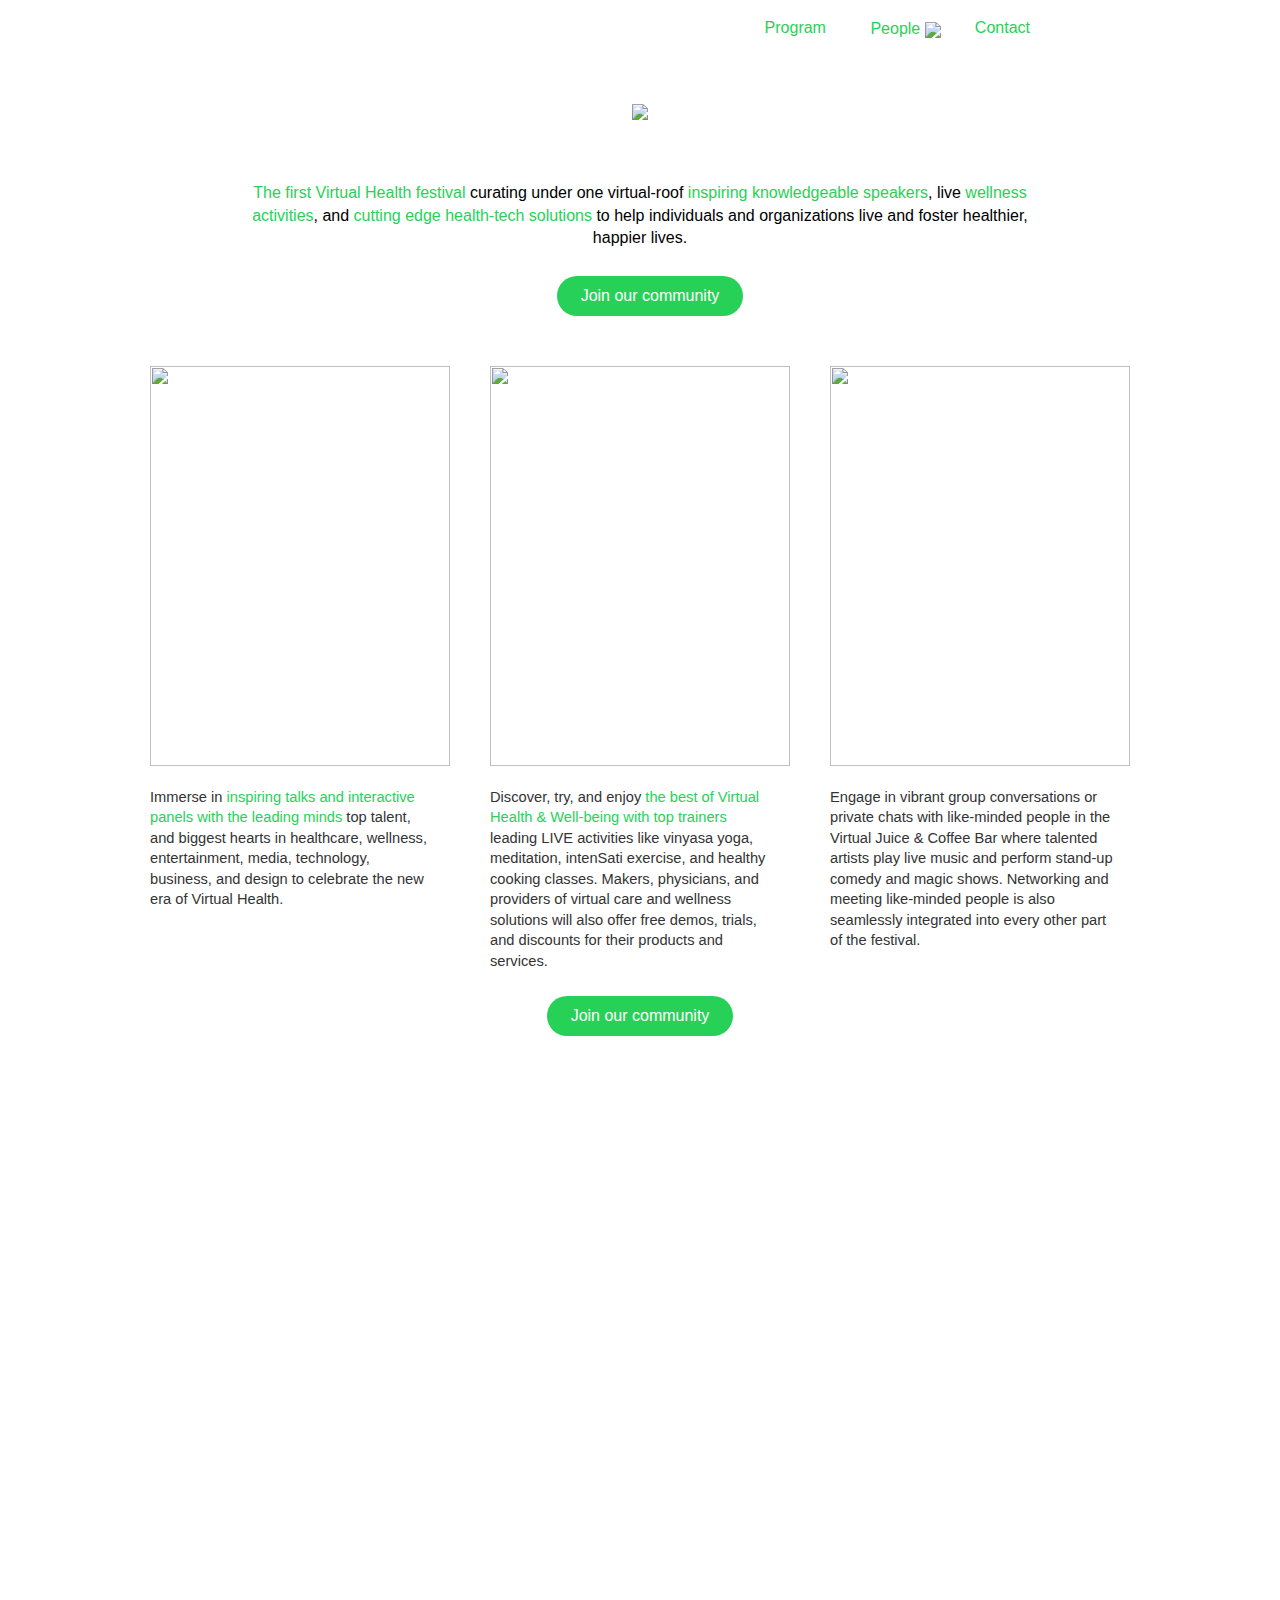
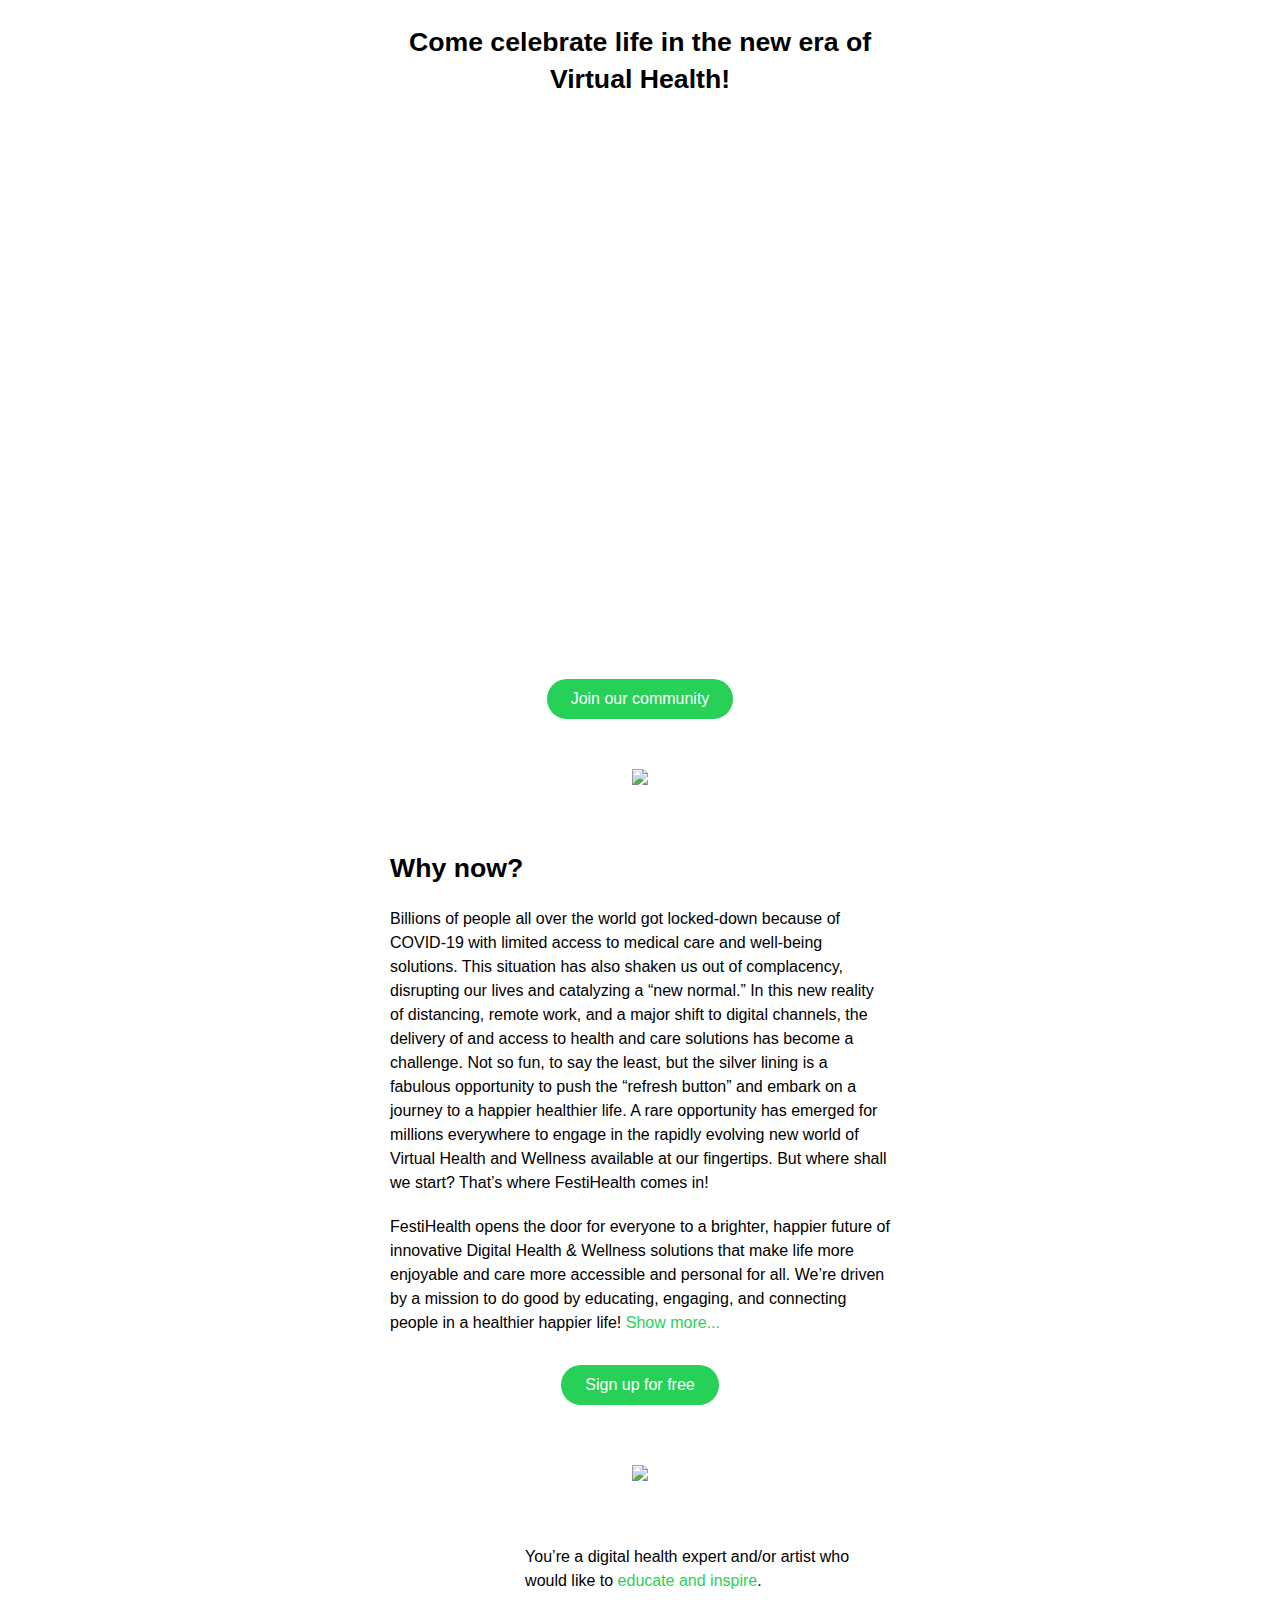
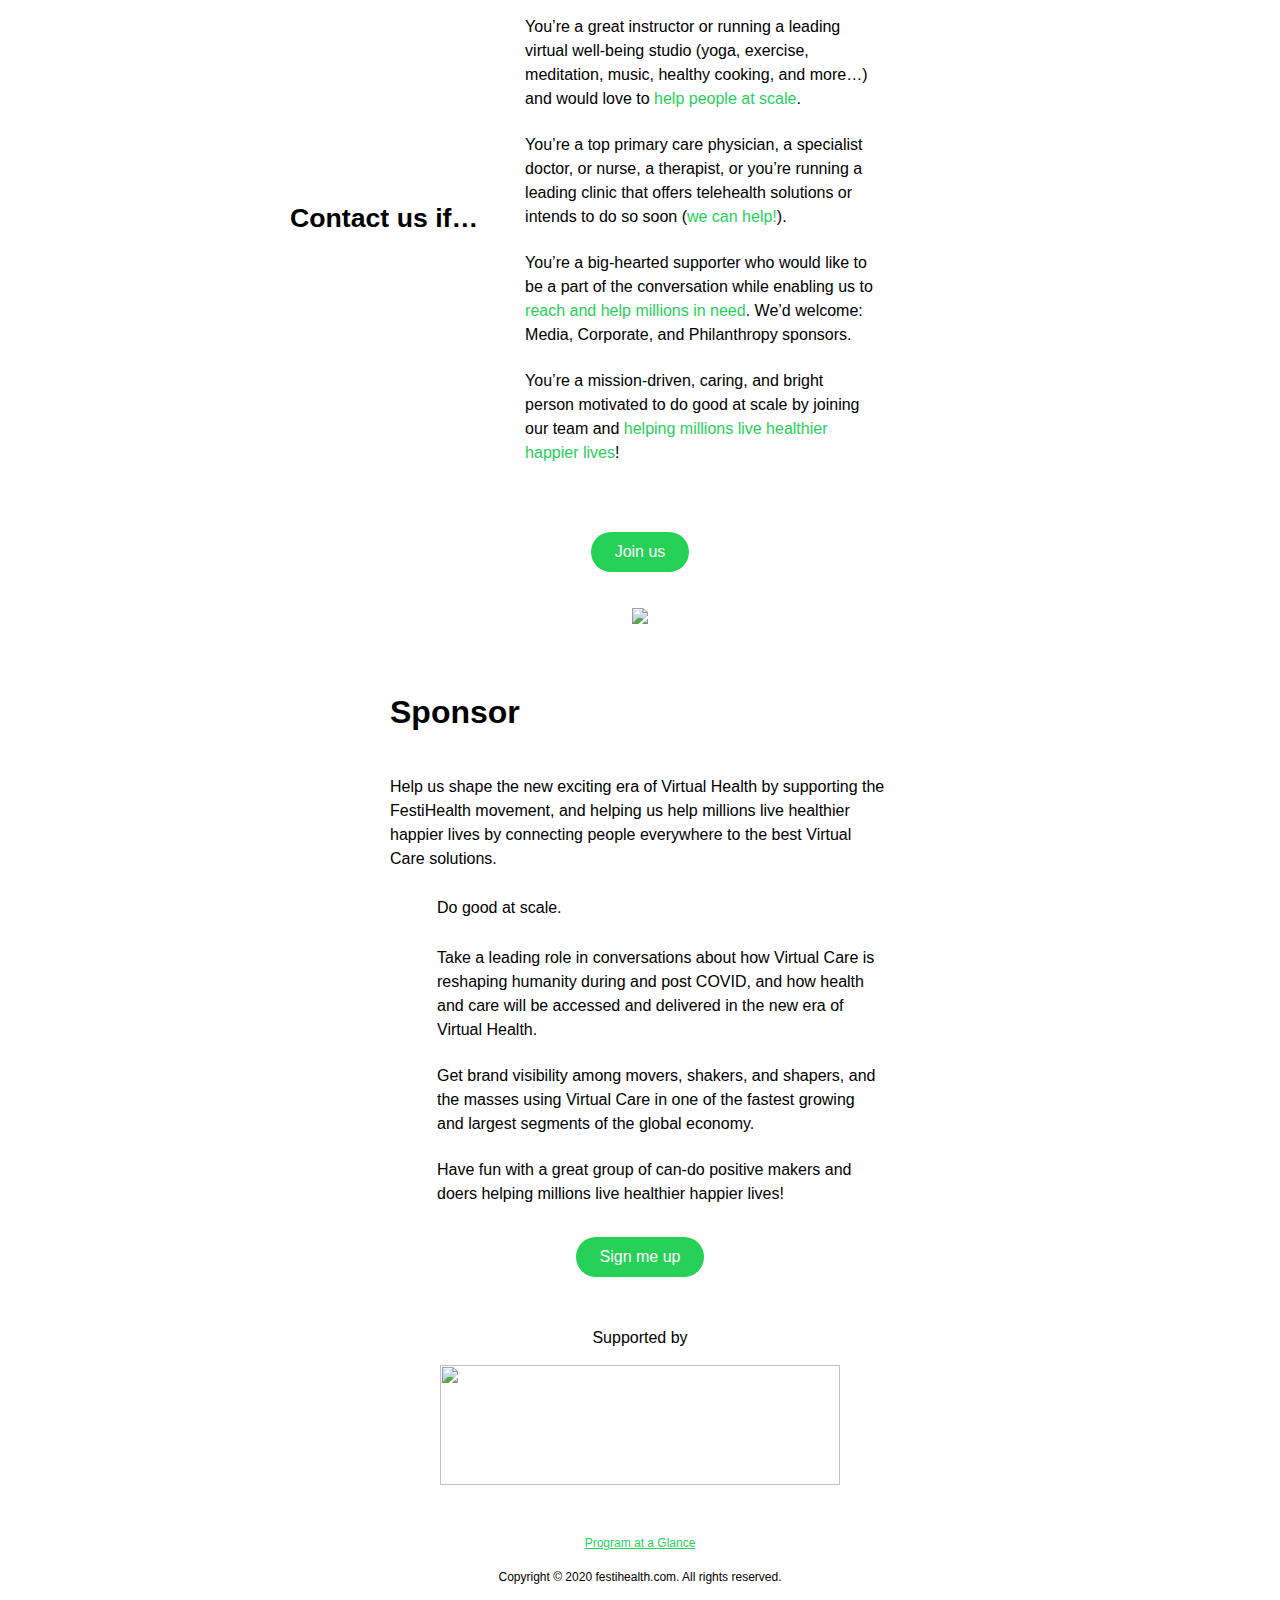
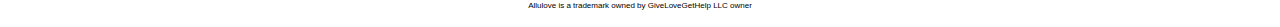
==== index.html @ 38dc9a31 "update ownner" ====
<!DOCTYPE html>
<html lang="en">

<head>
    <meta charset="utf-8">
    <title>Virtual Health Festival | FestiHealth</title>
    <meta name="viewport" content="width=device-width, initial-scale=1.0">
    <link rel="stylesheet" href="./assets/css/main.css">
    <link rel="stylesheet" href="./assets/css/font.css">
    <link rel="icon" type="image/png" href="./assets/images/favicon.png">
    <meta property="og:title" content="Virtual Health Festival | FestiHealth" />
    <meta property="og:description" content="Virtual Health Festival matching the best digital healthcare and wellness solutions to people who need them most for free!" />
    <meta property="og:image" content="https://festihealth.com/assets/images/festihealth.png" />
    <link rel="stylesheet" href="https://cdnjs.cloudflare.com/ajax/libs/font-awesome/4.7.0/css/font-awesome.min.css">
    <!-- Global site tag (gtag.js) - Google Analytics -->
    <script async src="https://www.googletagmanager.com/gtag/js?id=UA-166260385-1"></script>
    <script>
      window.dataLayer = window.dataLayer || [];
      function gtag(){dataLayer.push(arguments);}
      gtag('js', new Date());

      gtag('config', 'UA-166260385-1');
    </script>

    <script>
        function myFunction() {
          var x = document.getElementById("hamburgerMenuId");
          if (x.style.display === "block") {
            x.style.display = "none";
          } else {
            x.style.display = "block";
          }
        }

        function hideMenu() {
          var x = document.getElementById("hamburgerMenuId");
          if (x.style.display === "block") {
            x.style.display = "none";
          }
        }

        function toggleMore(self) {
          var x = document.getElementById("more");
          if (x.style.display === "block") {
            x.style.display = "none";
            document.getElementById("show-more").style.display = "inline"
          } else {
            self.style.display = "none"
            x.style.display = "block";
          }
        }
    </script>
</head>

<body style="text-align: center">
    <div class="homePage">
        <div class="pageLayout">
            <div class="header">
                <div class="headerBar">
                    <div class="container">
                        <div>
                            <div class="logo">
                                <a href="/" role="button" tabindex="0" prefetch="false" rel="nofollow">
                                    <div></div>
                                </a>
                            </div>
                            <div class="links">
                                <nav>
                                    <ul>
                                        <li id="tab_program"><a href="./agenda.html" role="button" tabindex="0" prefetch="false" rel="nofollow">Program</a></li>
                                        <li class="subNav">
                                            <span><a href="javascript:void(0);" role="button" tabindex="0" prefetch="false" rel="noopener noreferrer nofollow">People <img src="./assets/images/down-arrow.svg" style="vertical-align: middle"></a></span>
                                            <ul>
                                                <li>
                                                    <a href="./partners.html#speakers" role="button" tabindex="0" prefetch="false" rel="noopener noreferrer nofollow">
                                                        <span>Speakers</span>
                                                    </a>
                                                </li>
                                                <li>
                                                    <a role="button" tabindex="0" href="./partners.html#supporters">
                                                        <span>Supporters</span>
                                                    </a>
                                                </li>
                                                <li>
                                                    <a role="button" tabindex="0" href="./partners.html#activities">
                                                        <span>Activities</span>
                                                    </a>
                                                </li>
                                                <li>
                                                    <a role="button" tabindex="0" href="./partners.html#coffee-juice-bar">
                                                        <span>Coffee & Juice Bar</span>
                                                    </a>
                                                </li>
                                                <li>
                                                    <a role="button" tabindex="0" href="./partners.html#doctors">
                                                        <span>Doctors</span>
                                                    </a>
                                                </li>
                                                <li>
                                                    <a role="button" tabindex="0" href="./partners.html#partners">
                                                        <span>Presenters</span>
                                                    </a>
                                                </li>
                                            </ul>
                                        </li>
                                        <li><a href="./index.html#contact" role="button" tabindex="0" prefetch="false" rel="nofollow">Contact</a></li>
                                    </ul>
                                </nav>
                            </div>
                            <div class="hamburger"><a id="menuLink" href="javascript:void(0);" onclick="myFunction()"><i class="fa fa-bars"></i><div></div></div>
                        </div>
                    </div>
                </div>
                <div class="hamburgerMenu" id="hamburgerMenuId" style="text-align: center">
                    <ul>
                        <li><a href="./agenda.html" role="button" tabindex="0" prefetch="false" rel="nofollow" onclick="hideMenu()">Program</a></li>
                        <li class="subNavItem"><a href="./partners.html#speakers" role="button" tabindex="0" prefetch="false" rel="nofollow" onclick="hideMenu()">Speakers</a></li>
                        <li class="subNavItem"><a href="./partners.html#supporters" role="button" tabindex="0" prefetch="false" rel="nofollow" onclick="hideMenu()">Supporters</a></li>
                        <li class="subNavItem"><a href="./partners.html#activities" role="button" tabindex="0" prefetch="false" rel="nofollow" onclick="hideMenu()">Activities</a></li>
                        <li class="subNavItem"><a href="./partners.html#coffee-juice-bar" role="button" tabindex="0" prefetch="false" rel="nofollow" onclick="hideMenu()">Coffee & Juice Bar</a></li>
                        <li class="subNavItem"><a href="./partners.html#doctors" role="button" tabindex="0" prefetch="false" rel="nofollow" onclick="hideMenu()">Doctors</a></li>
                        <li class="subNavItem"><a href="./partners.html#parners" role="button" tabindex="0" prefetch="false" rel="nofollow" onclick="hideMenu()">Presenters</a></li>
                        <li><a href="./index.html#contact" role="button" tabindex="0" prefetch="false" rel="nofollow" onclick="hideMenu()">Contact</a></li>
                    </ul>
                </div>
            </div>
            <div id="content">
                <img id="logo" src="./assets/images/logo@svg.svg">
                <div class="heroImage hero1">
                    <div class="overlayContent">
                        <div class="container">
                            <p class="margin-small"><a href="https://medium.com/@rongutman_33441/from-struggling-with-a-virus-to-celebrating-life-at-is-virtual-best-bf9a446ba726?source=friends_link&sk=fc103e7824af436722dc284c2db41da6">The first Virtual Health festival</a> curating under one virtual-roof <a href="./partners.html#speakers">inspiring knowledgeable speakers</a>, live <a href="./partners.html#activities">wellness activities</a>, and <a href="./partners.html#partners">cutting edge health-tech solutions</a> to help individuals and organizations live and foster healthier, happier lives.</p>
                            <!-- <p class="margin-small">Our first <a href="https://medium.com/@rongutman_33441/from-struggling-with-a-virus-to-celebrating-life-at-is-virtual-best-bf9a446ba726?source=friends_link&sk=fc103e7824af436722dc284c2db41da6">FestiHealth on May 27th was a great success</a>, and because of the vast demand we're already working on the next FestiHealth that's coming up this summer!</p> -->
                        </div>
                    </div>
                    <div style="margin: auto; width: max-content; align-items: baseline;">
                        <span style="margin-left: 20px;">
                            <a id="sign-up-for-free" class="btn btnBlue cta" role="button" tabindex="0" href="https://docs.google.com/forms/d/e/1FAIpQLScAIKxaj8QeJ4I9P4JQtum0NKjnvHzXcSsnecOBOVE-RskdNg/viewform?vc=0&c=0&w=1">Join our community</a>
                        </span>
                    </div>
                    <div class="carousel_container_main">

                        <div class="carousel_cell_main">
                            <a href="./partners.html"><img class="carousel_image_main" src="./assets/images/agenda_learn.png"></a>
                            <p class="carousel_text_main">Immerse in <a href="./partners.html#speakers">inspiring talks and interactive panels with the leading minds</a> top talent, and biggest hearts in healthcare, wellness, entertainment, media, technology, business, and design to celebrate the new era of Virtual Health.</p>
                        </div>
                        <div class="carousel_cell_main">
                            <a href="./partners.html#activities"><img class="carousel_image_main" src="./assets/images/agenda_experience.png"></a>
                            <p class="carousel_text_main">Discover, try, and enjoy <a href="./partners.html#activities">the best of Virtual Health & Well-being with top trainers</a> leading LIVE activities like vinyasa yoga, meditation, intenSati exercise, and healthy cooking classes. Makers, physicians, and providers of virtual care and wellness solutions will also offer free demos, trials, and discounts for their products and services.</p>
                        </div>
                        <div class="carousel_cell_main">
                            <a href="./partners.html"><img class="carousel_image_main" src="./assets/images/agenda_connect.png"></a>
                            <p class="carousel_text_main">Engage in vibrant group conversations or private chats with like-minded people in the Virtual Juice & Coffee Bar where talented artists play live music and perform stand-up comedy and magic shows. Networking and meeting like-minded people is also seamlessly integrated into every other part of the festival.</p>
                        </div>
                    </div>
                    <div class="cta">
                        <span>
                            <a class="btn btnBlue" role="button" tabindex="0" href="https://docs.google.com/forms/d/e/1FAIpQLScAIKxaj8QeJ4I9P4JQtum0NKjnvHzXcSsnecOBOVE-RskdNg/viewform?vc=0&c=0&w=1">Join our community</a>
                        </span>
                    </div>
                    <div class="heroBg mac"></div>
                </div>
                <div class="celebrate" id="activities">
                    <h1 class="subtitle">Come celebrate life in the new era of Virtual Health!</h1>
                </div>
                <div class="heroImage townhall">
                    <div class="heroBg2"></div>
                </div>
                <div class="cta">
                    <span >
                        <a class="btn btnBlue" role="button" tabindex="0" href="https://docs.google.com/forms/d/e/1FAIpQLScAIKxaj8QeJ4I9P4JQtum0NKjnvHzXcSsnecOBOVE-RskdNg/viewform?vc=0&c=0&w=1">Join our community</a>
                    </span>
                </div>
                <div class="heroImage discussion">
                    <img class="heroBg3" src="./assets/images/Image-Friends.png">
                </div>
                <div class="why-now anchor" id="about">
                    <h1>Why now?</h1>
                    <p>
                        Billions of people all over the world got locked-down because of COVID-19 with limited access to medical care and well-being solutions. This situation has also shaken us out of complacency, disrupting our lives and catalyzing a “new normal.” In this new reality of distancing, remote work, and a major shift to digital channels, the delivery of and access to health and care solutions has become a challenge. Not so fun, to say the least, but the silver lining is a fabulous opportunity to push the “refresh button” and embark on a journey to a happier healthier life. A rare opportunity has emerged for millions everywhere to engage in the rapidly evolving new world of Virtual Health and Wellness available at our fingertips. But where shall we start? That’s where FestiHealth comes in!
                    </p>
                    <p>
                        FestiHealth opens the door for everyone to a brighter, happier future of innovative Digital Health & Wellness solutions that make life more enjoyable and care more accessible and personal for all. We’re driven by a mission to do good by educating, engaging, and connecting people in a healthier happier life! <a href="javascript:void(0);" id="show-more" role="button" onclick="toggleMore(this)" class="show-more">Show more...</a>
                    </p>
                    <div id="more">
                     <h1>What</h1>
                      <p>
                          FestiHealth is curating under one virtual-roof inspiring and knowledgeable speakers, energizing instructors, and cutting edge health-tech solutions to help individuals and organizations live and foster healthier, happier lives. <a class="link_cta" href="https://docs.google.com/forms/d/e/1FAIpQLScAIKxaj8QeJ4I9P4JQtum0NKjnvHzXcSsnecOBOVE-RskdNg/viewform?vc=0&c=0&w=1">Get your free ticket today!</a>
                      </p>
                      <h1>How</h1>
                      <p>
                          In an interactive engaging environment, FestiHealth brings together the leading minds, top talent, and biggest hearts in health, wellness, arts, culture, media, business, and technology to educate, inspire, and celebrate the new era of Virtual Health. <a class="link_cta" href="https://docs.google.com/forms/d/e/1FAIpQLScAIKxaj8QeJ4I9P4JQtum0NKjnvHzXcSsnecOBOVE-RskdNg/viewform?vc=0&c=0&w=1">Join us</a> next Wednesday (5/27) to <b>Learn, Connect, and Experience</b> the new and exciting world of Virtual Health. And it’s free!
                      </p>
                      <h1>Who</h1>
                      <p >
                          Whether you’re an bright innovator, a loving mother, a leading expert, a wise doctor, a talented artist, a caring healthcare provider, a savvy investor, a compassionate caregiver, a big company professional, a patient, a nimble entrepreneur, a diligent student, a trusted policymaker, a hipster (yes you too!), a sharp academic, a big heated philanthropist, an energetic athlete; a smart scientist, a fearless leader, a brilliant engineer, a trendy designer, a true poet or any mix thereof, FestiHealth is for you! We’re here to bring everyone together to Learn, Connect, and Experience the New Era of Virtual Health. <a href="javascript:void(0);" id="show-less" role="button" onclick="toggleMore(this)" class="show-more">Show less...</a>
                      </p>
                    </div>
                </div>
                <div class="cta">
                    <span>
                        <a id="join-us" class="btn btnBlue cta" role="button" tabindex="0" href="https://docs.google.com/forms/d/e/1FAIpQLScAIKxaj8QeJ4I9P4JQtum0NKjnvHzXcSsnecOBOVE-RskdNg/viewform?vc=0&c=0&w=1">Sign up for free</a>
                    </span>
                </div>

                <div class="heroImage">
                    <img class="heroBg6" src="./assets/images/heroImage6.png">
                </div>
                <div class="join-us" id="contact">
                    <div class="left anchor" id="leftContainer">
                        <h1>Contact us if…</h1>
                    </div>
                    <div class="right">
                        <table class="listContainer" id="contact-us-table">
                            <tbody>
                                <tr class="checklist">
                                    <td class="checkmark"></td>
                                    <td class="checktext">You’re a digital health expert and/or artist who would like to <a class="link_cta" href="https://docs.google.com/forms/d/e/1FAIpQLScAIKxaj8QeJ4I9P4JQtum0NKjnvHzXcSsnecOBOVE-RskdNg/viewform?vc=0&c=0&w=1">educate and inspire</a>.</td>
                                </tr>
                                <tr class="checklist">
                                    <td class="checkmark"></td>
                                    <td class="checktext">You’re a great instructor or running a leading virtual well-being studio (yoga, exercise, meditation, music, healthy cooking, and more…) and would love to <a  class="link_cta" href="https://docs.google.com/forms/d/e/1FAIpQLScAIKxaj8QeJ4I9P4JQtum0NKjnvHzXcSsnecOBOVE-RskdNg/viewform?vc=0&c=0&w=1">help people at scale</a>.</td>
                                </tr>
                                <tr class="checklist">
                                    <td class="checkmark"></td>
                                    <td class="checktext">You’re a top primary care physician, a specialist doctor, or nurse, a therapist, or you’re running a leading clinic that offers telehealth solutions or intends to do so soon (<a  class="link_cta" href="https://docs.google.com/forms/d/e/1FAIpQLScAIKxaj8QeJ4I9P4JQtum0NKjnvHzXcSsnecOBOVE-RskdNg/viewform?vc=0&c=0&w=1">we can help!</a>).</td>
                                </tr>
                                <tr class="checklist">
                                    <td class="checkmark"></td>
                                    <td class="checktext">You’re a big-hearted supporter who would like to be a part of the conversation while enabling us to <a  class="link_cta" href="https://docs.google.com/forms/d/e/1FAIpQLScAIKxaj8QeJ4I9P4JQtum0NKjnvHzXcSsnecOBOVE-RskdNg/viewform?vc=0&c=0&w=1">reach and help millions in need</a>. We’d welcome: Media, Corporate, and Philanthropy sponsors.</td>
                                </tr>
                                <tr class="checklist">
                                    <td class="checkmark"></td>
                                    <td class="checktext">You’re a mission-driven, caring, and bright person motivated to do good at scale by joining our team and <a  class="link_cta" href="https://docs.google.com/forms/d/e/1FAIpQLScAIKxaj8QeJ4I9P4JQtum0NKjnvHzXcSsnecOBOVE-RskdNg/viewform?vc=0&c=0&w=1">helping millions live healthier happier lives</a>!</td>
                                </tr>
                            </tbody>
                        </table>
                    </div>
                </div>
                <div>
                    <span>
                        <a class="btn btnBlue cta" role="button" tabindex="0" href="https://docs.google.com/forms/d/e/1FAIpQLScAIKxaj8QeJ4I9P4JQtum0NKjnvHzXcSsnecOBOVE-RskdNg/viewform?vc=0&c=0&w=1">Join us</a>
                    </span>
                </div>
                <div class="heroImage doggie">
                    <img class="heroBg4" src="./assets/images/heroImage4.png">
                </div>
                <div class="signmeup anchor cta" id="sponsors">
                    <div>
                        <h1>Sponsor</h1>
                    </div>
                    <div><p class="mainBody">Help us shape the new exciting era of Virtual Health by supporting the FestiHealth movement, and helping us help millions live healthier happier lives by connecting people everywhere to the best Virtual Care solutions.</p4></div>
                    <table class="listContainer">
                        <tbody>
                            <tr class="checklist">
                                <td class="checkmark"></td>
                                <td class="checktext">Do good at scale.</td>
                            </tr>
                            <tr class="checklist">
                                <td class="checkmark"></td>
                                <td class="checktext">Take a leading role in conversations about how Virtual Care is reshaping humanity during and post COVID, and how health and care will be accessed and delivered in the new era of Virtual Health.</td>
                            </tr>
                            <tr class="checklist">
                                <td class="checkmark"></td>
                                <td class="checktext">Get brand visibility among movers, shakers, and shapers, and the masses using Virtual Care in one of the fastest growing and largest segments of the global economy.</td>
                            </tr>
                            <tr class="checklist">
                                <td class="checkmark"></td>
                                <td class="checktext">Have fun with a great group of can-do positive makers and doers helping millions live healthier happier lives!</td>
                            </tr>
                        </tbody>
                    </table>
                    <div>
                        <span>
                            <a class="btn btnBlue cta" role="button" tabindex="0" href="https://docs.google.com/forms/d/e/1FAIpQLScAIKxaj8QeJ4I9P4JQtum0NKjnvHzXcSsnecOBOVE-RskdNg/viewform?vc=0&c=0&w=1">Sign me up</a>
                        </span>
                    </div>
                </div>

                <div style="margin-top: 40px;">
                    <p>Supported by</p>
                    <img class="supporter_image" src="./assets/images/vendors/Stanford Flourishing.jpg">
                </div>
            </div>
            <div class="content-footer"></div>
        </div>
        <a class="programs" href="./agenda.html" role="button" tabindex="0" prefetch="false" rel="nofollow">Program at a Glance</a>
        <div class="footer">Copyright © 2020 festihealth.com. All rights reserved.</div>
        <div class="small-footer">Allulove is a trademark owned by GiveLoveGetHelp LLC owner</div>
    </div>
</body>

</html>
---- assets/css/main.css ----
.banner {
    display: none;
}

.red_dot {
  height: 25px;
  width: 25px;
  background-color: #e11;
  border-radius: 50%;
  display: inline-block;
}

@keyframes blink {
  50% {
    opacity: 0.0;
  }
}
@-webkit-keyframes blink {
  50% {
    opacity: 0.0;
  }
}
.blink {
  animation: blink 1s step-start 0s infinite;
  -webkit-animation: blink 1s step-start 0s infinite;
}


ol, ul {
    list-style: none;
}

#tab_program {
    margin-right: 20px;
}

.header .headerBar .logo a {
    display: block;
    padding: 8px 0;
    width: 152px;
}

.header .headerBar {
    background: #fff;
    height: 64px;
    left: 0;
    position: fixed;
    top: 0;
    width: 100%;
    z-index: 2;
}

#logo {
    margin: 40px auto
}

.hero1 {
    background-image: url('../images/hero-background@svg.svg');
    background-size: contain;
    background-position-x: 40px;
    background-repeat: no-repeat;
}

.container {
    margin: 0 auto;
    max-width: 800px;
    padding: 0 50px;
}

.programs {
  color: #27D158;
  padding-bottom: 10pt;
  font-size: 12px;
  text-decoration: underline;
}


.celebrate {
    max-width: 500px;
    margin: 0 auto;
    padding: 0 20px;
}

#about {
    background-image: url('../images/Why\ now-bg@svg.svg');
    background-size: 130%;
    background-position-x: -200px;
    background-position-y: -100px;
    background-repeat: no-repeat;
    max-width: none;
}

.why-now {
    text-align: left;
}

.why-now h1 {
    margin: 0 auto;
    max-width: 500px;
    font-size: 20pt;
}

.why-now h4 {
    margin: 0 auto;
    max-width: 500px;
    font-size: 15pt;
}


.why-now p {
    margin: 20px auto;
    max-width: 500px;
    line-height: 1.5;
    font-size: 12pt;
}

.content-footer {
    height: 40px;
}

.headline {
    font-size: 1.6666666269302368rem;
    font-family: Zapfino;
    font-weight: 700;
    font-variant-ligatures: normal;
    font-variant-east-asian: normal;
    vertical-align: baseline;
    white-space: pre-wrap;
}

.why-now.h1 {
    text-align: left;
}

.anchor {
    padding-top: 64px;
}

.signmeup .anchor {
    font-size: 30px;
    font-weight: 500;
    margin-top: 0px;
    padding-top: 40px;
}

.join-us {
    display: flex;
    width: 90%;
    max-width: 700px;
    margin: 0 auto;
    overflow: hidden;
}

.join-us .left {
    max-width: 400px;
    height: 340px;
    display: block;
    float: left;
    margin-top: 230px;
}

.right {
    float: right;
    display: flex;
}
.join-us .listContainer {
    height: auto;
    max-width: 400px;
    float: right;
}

.checklist {
    padding: 14px 0px;
}

.listContainer {
    max-width: 500px;
    margin: auto;
    text-align: left;
    border-spacing: 4px 20px
}

#hamburgerMenuId.hamburgerMenu {
    text-align: center;
}

.listContainer .checklist .checkmark {
    background: url(../images/checkmark.png);
    background-repeat: no-repeat;
    background-size: contain;
    display: inline-block;
    height: 32px;
    width: 32px;
    vertical-align: middle;
    margin-right: 4px;
}

.listContainer .checklist .checktext {
    font-size: 12pt;
    margin-left: 4px;
    vertical-align: middle;
    line-height: 1.5;
}

.join-us .left h1 {
    font-size: 20pt;
}

.header .headerBar .container>div {
    position: relative;
}


.homePage .heroImage .heroBg {
    height: 550px;
    width: 80%;
    margin: 20px auto 0px auto;
}
.heroImage .heroBg {
    background-size: cover;
    background-position: 50%;
}

.homePage .heroImage .heroBg:before {
    background: url(../images/Hero-Image@2x.png) 100% bottom no-repeat;
    background-size: contain;
    background-position: center;
    content: "";
    display: block;
    height: 500px;
}

.homePage .heroImage .heroBg2 {
    height: 500px;
    margin: 40px 10px;
}

.homePage .heroImage .heroBg2:before {
    background: url(../images/map.png) no-repeat;
    background-size: contain;
    background-position: center;
    content: "";
    display: block;
    height: 500px;
    width: 100%;
}

.heroImage.discussion {
    margin: auto auto -5px auto;
}

.heroImage.doggie {
    margin: auto auto -5px auto;
}


.homePage .heroImage .heroBg3 {
    height: auto;
    width: 100%;
    margin: 40px auto 0px auto;
}

.homePage .heroImage .heroBg4 {
    height: auto;
    width: 100%;
    margin: 20pt auto 0 auto;
}

.homePage .signmeup h1 {
    max-width: 500px;
    text-align: left;
    margin: auto
}

.homePage .signmeup p {
    max-width: 500px;
    margin: 40px auto auto auto;
    text-align: left;
    line-height: 1.5;
}

.homePage .signmeup {
    margin: 0 auto;
    background: url(../images/sponsors-graphic@svg.svg);
    background-size: 140%;
    background-position-x: -120px;
    background-position-y: -120px;
    background-repeat: no-repeat;
    display: block;
}

.homePage .heroImage .heroBg6 {
    height: auto;
    width: 100%;
    margin: 40px auto 0px auto;
}

.heroImag.townhall {
    height: 500px;
}

.heroImage {
    position: relative;
    margin: auto;
}

.pageLayout #content {
    padding-top: 64px;
    min-height: calc(100vh - 421px);
}

.cta {
  margin: 10px auto;
}

.carousel_container_main {
    width: max-content;
    margin: 40px auto 0px auto;
    display: flex;
    flex-wrap: wrap;
}

.carousel_cell_main {
    float: left;
    width: 300px;
    height: auto;
    text-align: left;
    margin: 0 20px;
}

.carousel_image_main {
    width: 300px;
    height: 400px;
}

.carousel_text_main {
    max-width: 95%;
    font-size: 11pt;
    color: #333;
    display: block;
}

a {
    color: #27D158;
}

.supporter_image {
    width: 400px;
    height: 120px;
    object-fit: contain;
}

@media not all, not all, only screen and (-webkit-min-device-pixel-ratio: 1.5), not all
.homePage .valueProps .peaceOfMind .image {
    background-image: url(../images/festihealth.png);
    background-size: contain;
}

.image {
    background-image: url(../images/festihealth.png);
    background-size: contain;
    background-repeat: no-repeat;
    background-position: center;
    /*background-size: cover;*/
}

.container > .image {
    /*background: transparent 0 0 no-repeat;*/
    height: 140px;
    width: 400px;
    display: inline-block;
}

.btn.btnWhite {
    background: #fff;
    color: #000;
    color: black;
}

.blackTitle {
    color: black;
    font-weight: 550;
}

.link_cta {
  color: #27D158;
}

.btn {
    border-radius: 22px;
    color: #fff;
    cursor: pointer;
    display: inline-block;
    font-family: gilroy,noto,sans-serif;
    font-size: 12pt;
    font-weight: 400;
    height: 40px;
    line-height: 40px;
    padding: 0 24px;
    text-align: center;
    vertical-align: top;
}

.btn.btnBlue {
    background: #27D158;
    color: #fff;
}

a {
    cursor: pointer;
    text-decoration: none;
    -webkit-text-decoration-skip: objects;
}

.header .headerBar .links {
    position: absolute;
    right: 0;
    text-align: left;
    top: 0;
}

.header .headerBar .logo a div {
    background: url(../images/logo.png) 0 0 no-repeat;
    background-size: 70%;
    background-position: center;
    height: 48px;
    width: 152px;
}

.header .headerBar .links nav>ul>li {
    display: inline-block;
    padding: 0 10px;
    vertical-align: middle;
}


.header .headerBar .links nav>ul>li>ul {
    display: none;
}

.header .headerBar .links nav>ul>li:hover>ul {
    display: block;
}

.header .headerBar .links nav>ul>li.subNav>ul>li>a {
    color: #27D158;
    text-align: left;
}

.header .headerBar .links nav>ul>li.subNav>span>a {
    color: #27D158;
}

.header .headerBar .links nav>ul>li.subNav>span>a {
    color: #27D158;
}

.header .headerBar .links nav>ul>li.subNav>ul>li {
    padding: 4px;
}

.header .headerBar .links nav>ul>li.subNav>ul {
    border: solid #d2cfcf 1px;
    border-radius: 10px;
    width: 150px;
    padding: 10px 20px;
    background-color: white;
}

.header .headerBar .links nav>ul>li.subNav {
    height: 20px;
    width: 80px;
}

.header .headerBar .links nav>ul>li>span {
    color: #27D158;
}

.greenDot {
    color: #27D158;
}
.subtitle {
    font-size: 20pt;
    padding: 0 0px;
}

.header .headerBar .links nav>ul>li>a {
    color: #27D158;
    display: block;
    font-weight: 350;
}

/*.header a {
    color: #000;
}*/

body {
    font-family: noto, sans-serif;
    font-size: 12pt;
    margin: 0px;
    line-height: 1.4;
}

h1 {
    font-weight: 600;
}

.header .headerBar .hamburger {
    cursor: pointer;
    display: none;
    position: absolute;
    top: 14px;
    right: 0;
    color: #27D158;
}

.show-more {
  color: #27D158;
}

#more {
  display: none;
}

.header .headerBar .hamburger div {
    /*background: url(../images/checkmark.png) 0 0 no-repeat;*/
    height: 36px;
    width: 36px;
}

#menuLink {
  color: #27D158;
}

.header .hamburgerMenu {
  display: none;
}

.footer {
  margin: 15px auto;
  font-size: 12px;
}

.small-footer {
  margin: 15px auto;
  font-size: 8px;
}

@media only screen and (max-width : 500px) {
 .join-us#contact {
    display: block;
    /*padding-top: 40px;*/
  }

  .join-us .left#leftContainer {
    max-width: 100%;
    height: 100%;
    float: inherit;
    line-height: inherit;
    margin-top: 0px;
  }

  .anchor>.listContainer {
    max-width: inherit;
  }

  .signmeup#sponsors {
    padding-left: 5%;
    padding-right: 5%;
  }

  .why-now#about {
    margin: 0 auto;
    padding-left: 5%;
    padding-right: 5%;
  }

  .homePage .signmeup p {
    max-width: inherit;
  }

  #content .join-us#contact {
    width: 100%;
  }

  .why-now p {
    font-size: 12pt;
    width: 100%;
    max-width: inherit;
  }

  .join-us#contact {
    max-width: inherit;
    margin: inherit;
  }

  .celebrate {
    max-width: 290px;
    margin: 0 auto;
    padding: 0 20px;
  }

.header .hamburgerMenu {
    background: #fff;
    display: none;
    left: 0;
    overflow: auto;
    position: fixed;
    top: 64px;
    width: 100%;
    z-index: 2;
}


.header .hamburgerMenu.open, .header .headerBar .hamburger {
    display: block;
    font-size: 23pt;
}

.header .hamburgerMenu ul>li>a {
  color: #27D158;
  font-size: 15pt;
}

.header .hamburgerMenu ul>li {
  margin: 15px auto;
}

.header .hamburgerMenu ul {
  padding: 0;
}

.header .headerBar .links {
    display: none;
}
  #about {
    background-image: url('../images/Why\ now-bg@svg.svg');
    background-size: 120%;
    background-position-x: -50px;
    background-position-y: -20px;
    background-repeat: no-repeat;
    max-width: none;
  }

  .join-us .right .listContainer#contact-us-table {
    max-width: 90%;
    margin: 10px auto;
  }

  #content table tbody tr.checklist td.checktext {
    font-size: 12pt;
  }

  .mainBody {
    font-size: 13pt;
  }

  .homePage .signmeup h1 {
    margin-left: 0px;
  }

  .why-now h1 {
    margin-left: 0px;
  }

  .homePage .heroImage .heroBg2 {
    height: 300px;
    margin: 10px 10px;
  }

  .homePage .heroImage .heroBg2:before {
    height: 300px;
  }

  .homePage .heroImage .heroBg {
    width: 100%;
    height: 300px;
  }

  /*.celebrate.anchor#activities {
    padding-top: 10px;
  }*/

  .header .headerBar .logo a div {
    height: 30px;
  }

  .container {
    padding: 10px;
  }

  .homePage .heroImage .heroBg:before {
    background: url(../images/Hero-Image.png) contain center bottom no-repeat;
    height: 280px;
  }

  .mobile-line-break {
    line-height: 22pt;
  }

  .margin-small {
    margin: 5px auto;
  }

  .homePage .signmeup {
    margin: 0 auto;
    background: url(../images/sponsors-graphic@svg.svg);
    background-size: 135%;
    background-position-x: -40px;
    background-position-y: -40px;
    background-repeat: no-repeat;
    display: block;
  }
    .carousel_container_main {
        width: 95%;
    }
    .carousel_cell_main {
        width: 95%;
        float: inherit;
        margin: auto;
      }

      .carousel_image_main {
        width: 95%;
        height: auto;
      }

      .supporter_image {
        width: 300px;
        height: 80px;
        object-fit: contain;
    }
}
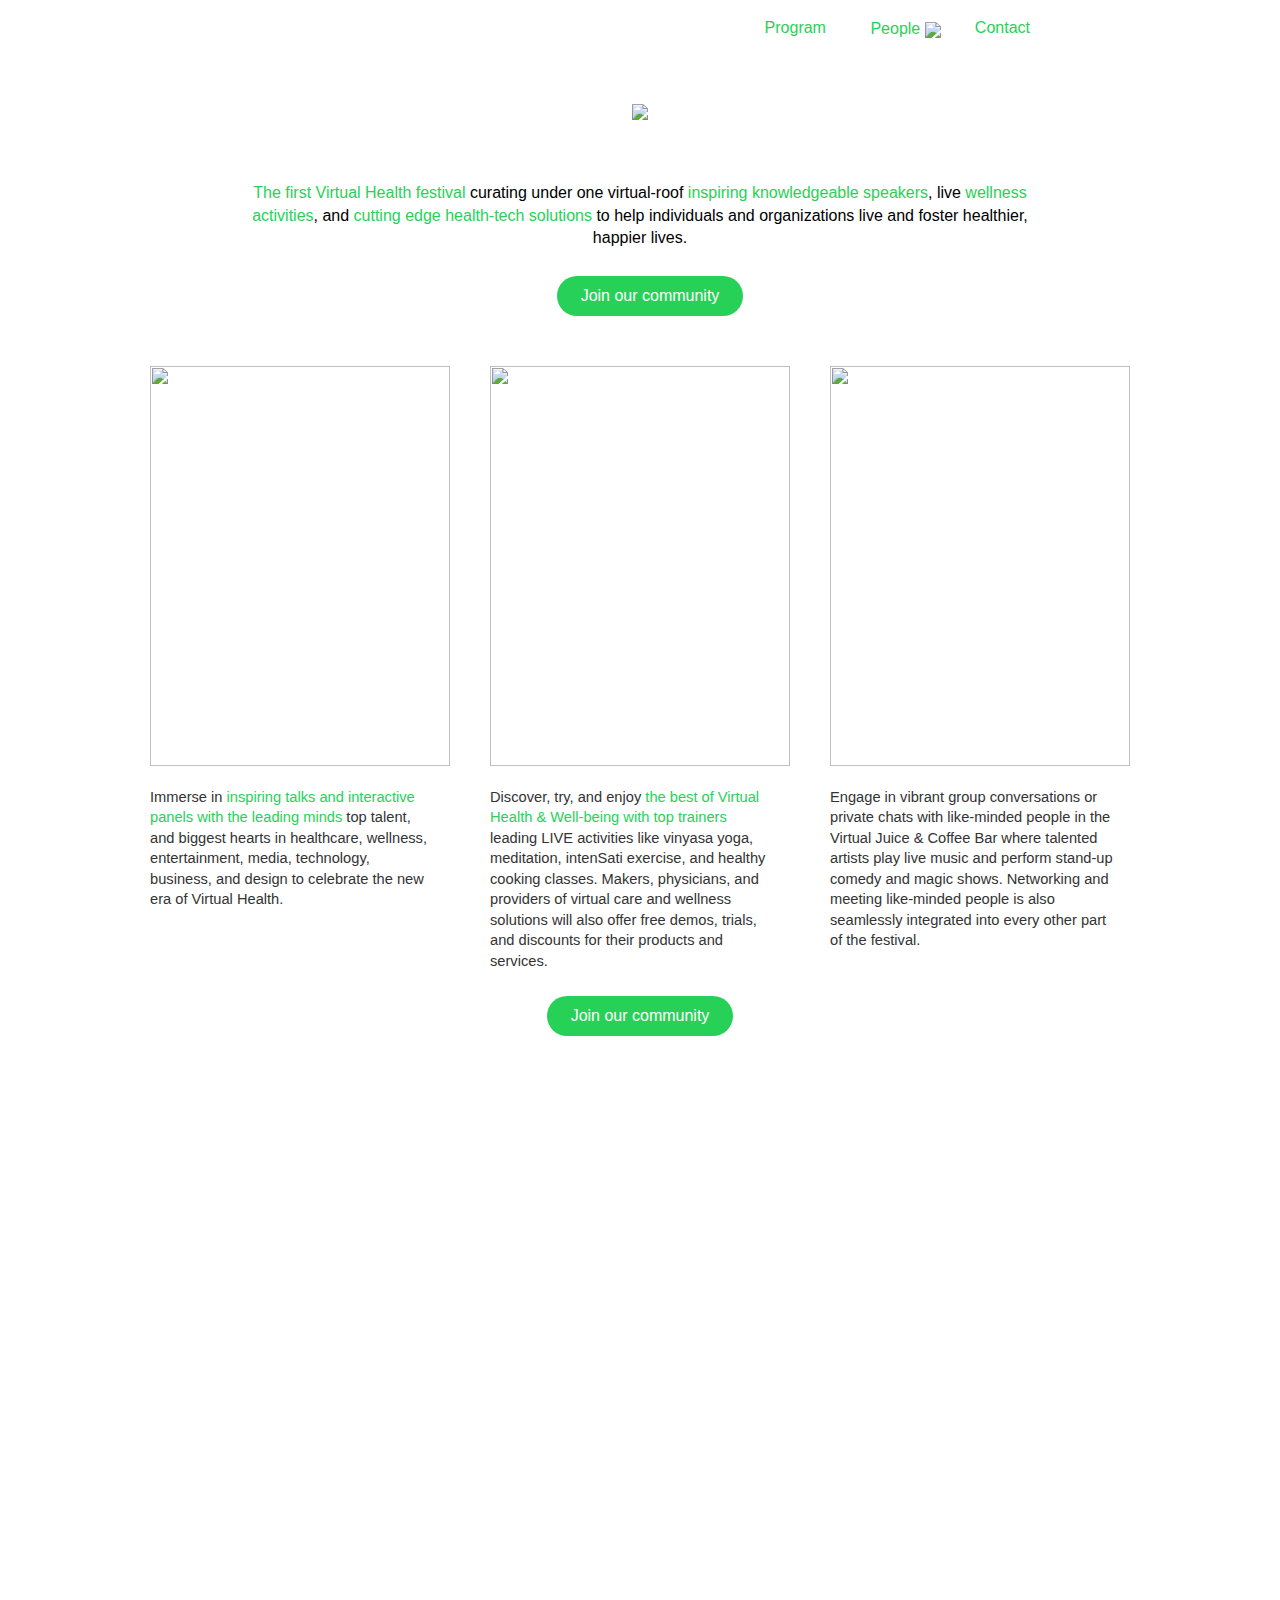
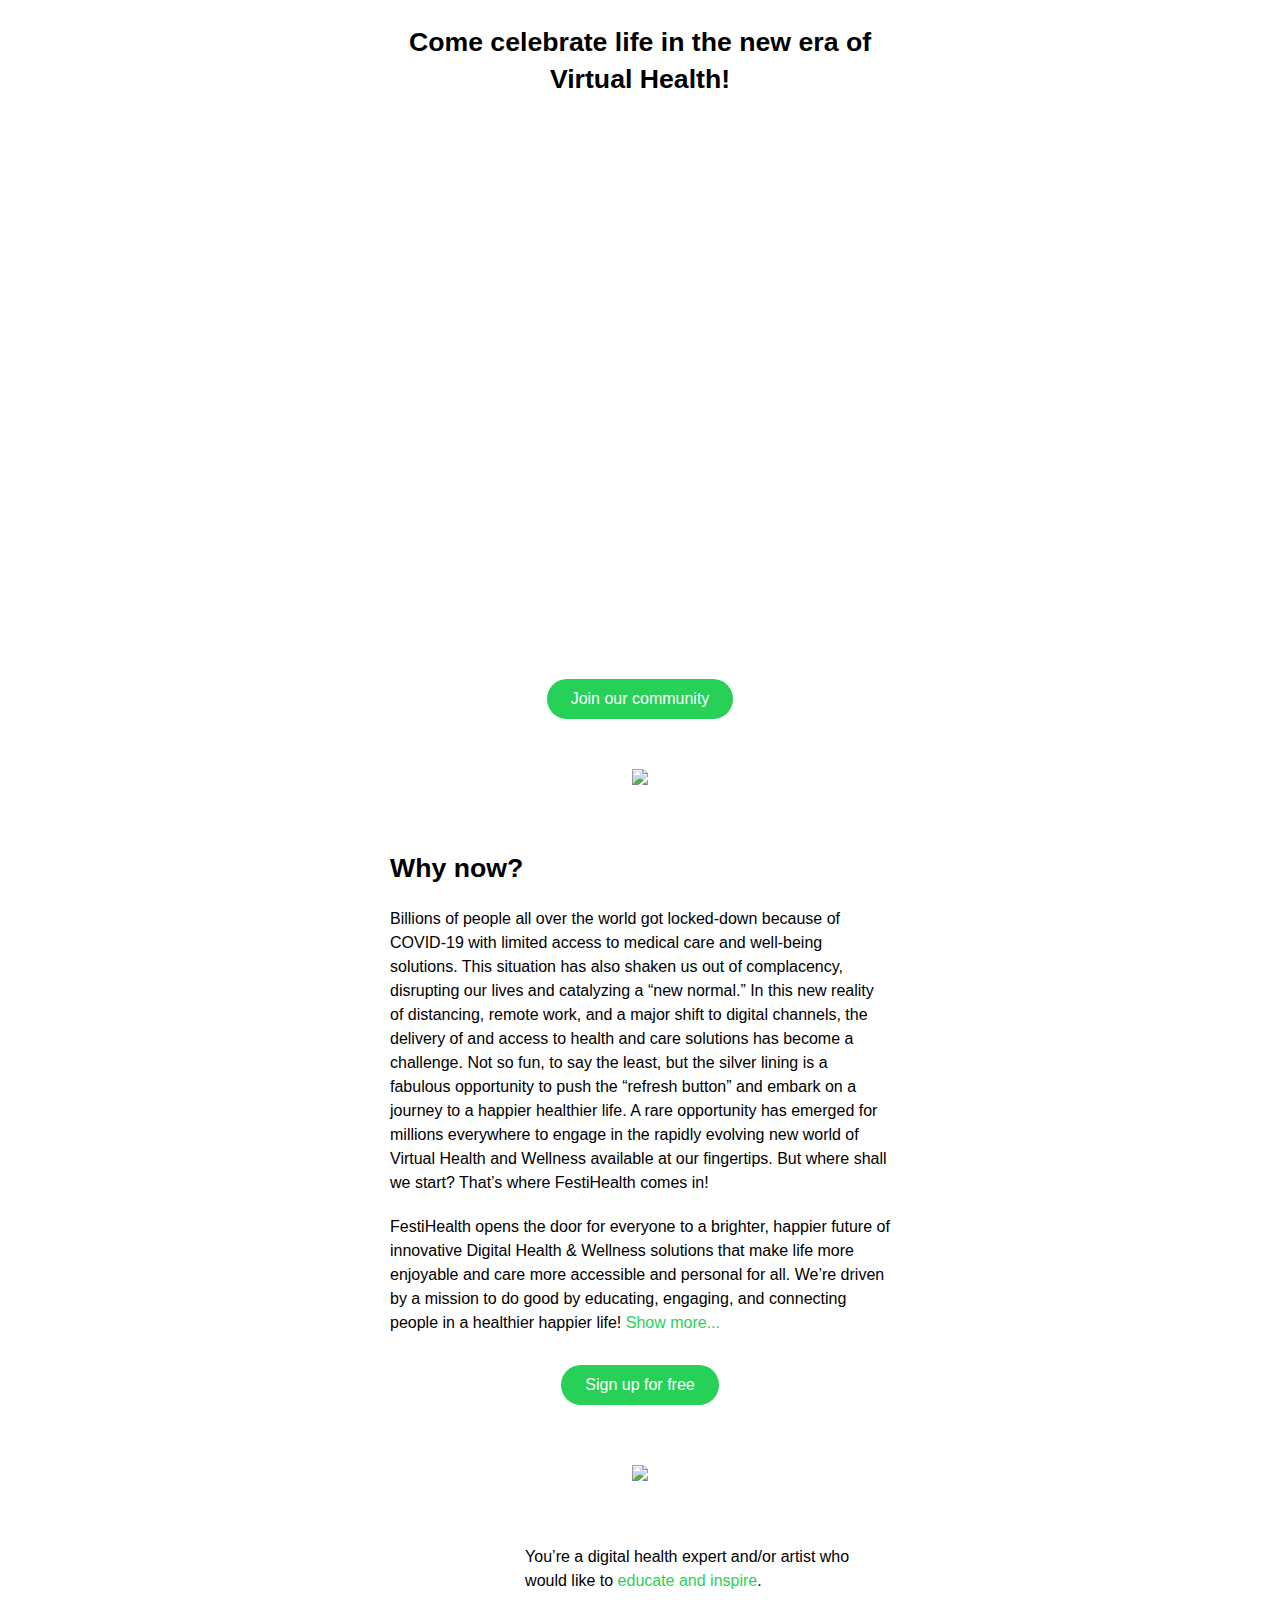
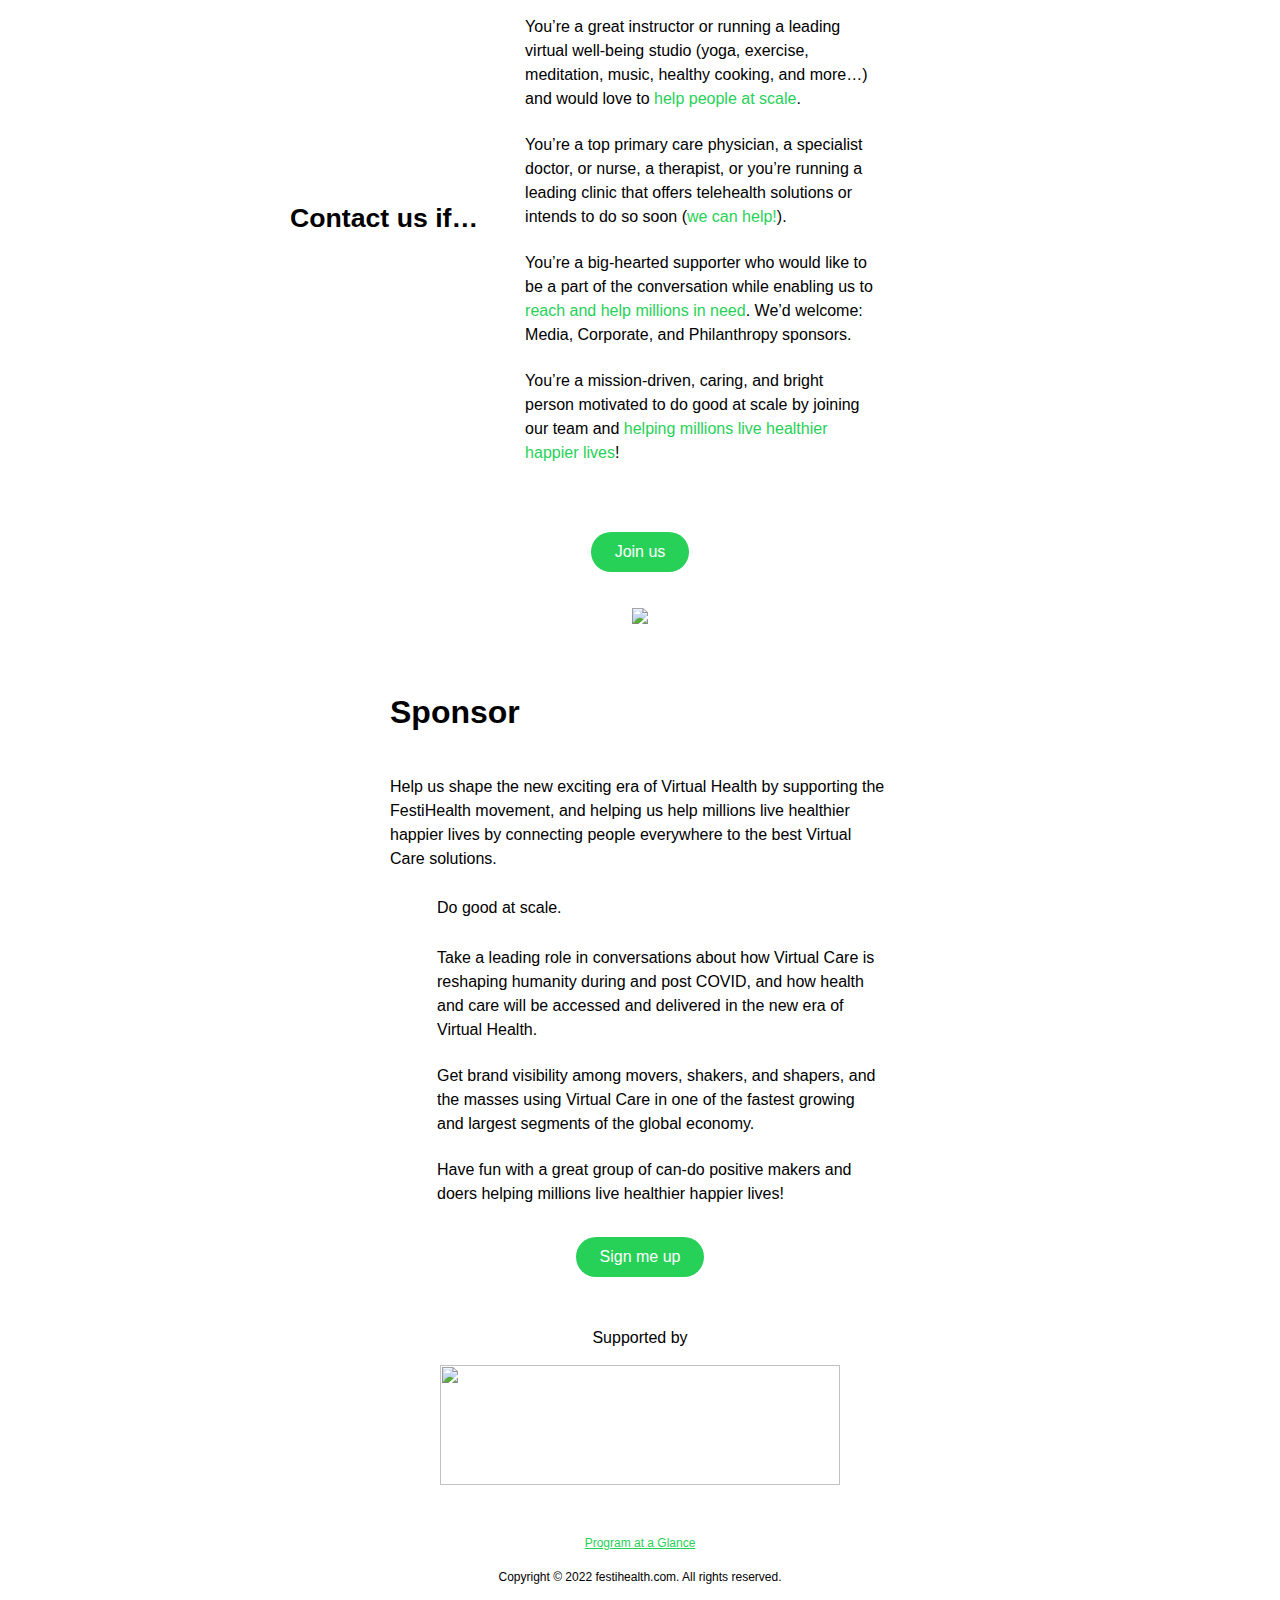
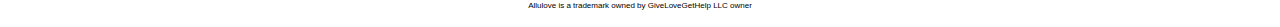
==== commit ad69001f: "update canonical url" ====
--- a/index.html
+++ b/index.html
@@ -8,6 +8,7 @@
     <link rel="stylesheet" href="./assets/css/main.css">
     <link rel="stylesheet" href="./assets/css/font.css">
     <link rel="icon" type="image/png" href="./assets/images/favicon.png">
+    <link rel="canonical" href="https://festihealth.com" />
     <meta property="og:title" content="Virtual Health Festival | FestiHealth" />
     <meta property="og:description" content="Virtual Health Festival matching the best digital healthcare and wellness solutions to people who need them most for free!" />
     <meta property="og:image" content="https://festihealth.com/assets/images/festihealth.png" />
@@ -285,7 +286,7 @@
             <div class="content-footer"></div>
         </div>
         <a class="programs" href="./agenda.html" role="button" tabindex="0" prefetch="false" rel="nofollow">Program at a Glance</a>
-        <div class="footer">Copyright © 2020 festihealth.com. All rights reserved.</div>
+        <div class="footer">Copyright © 2022 festihealth.com. All rights reserved.</div>
         <div class="small-footer">Allulove is a trademark owned by GiveLoveGetHelp LLC owner</div>
     </div>
 </body>
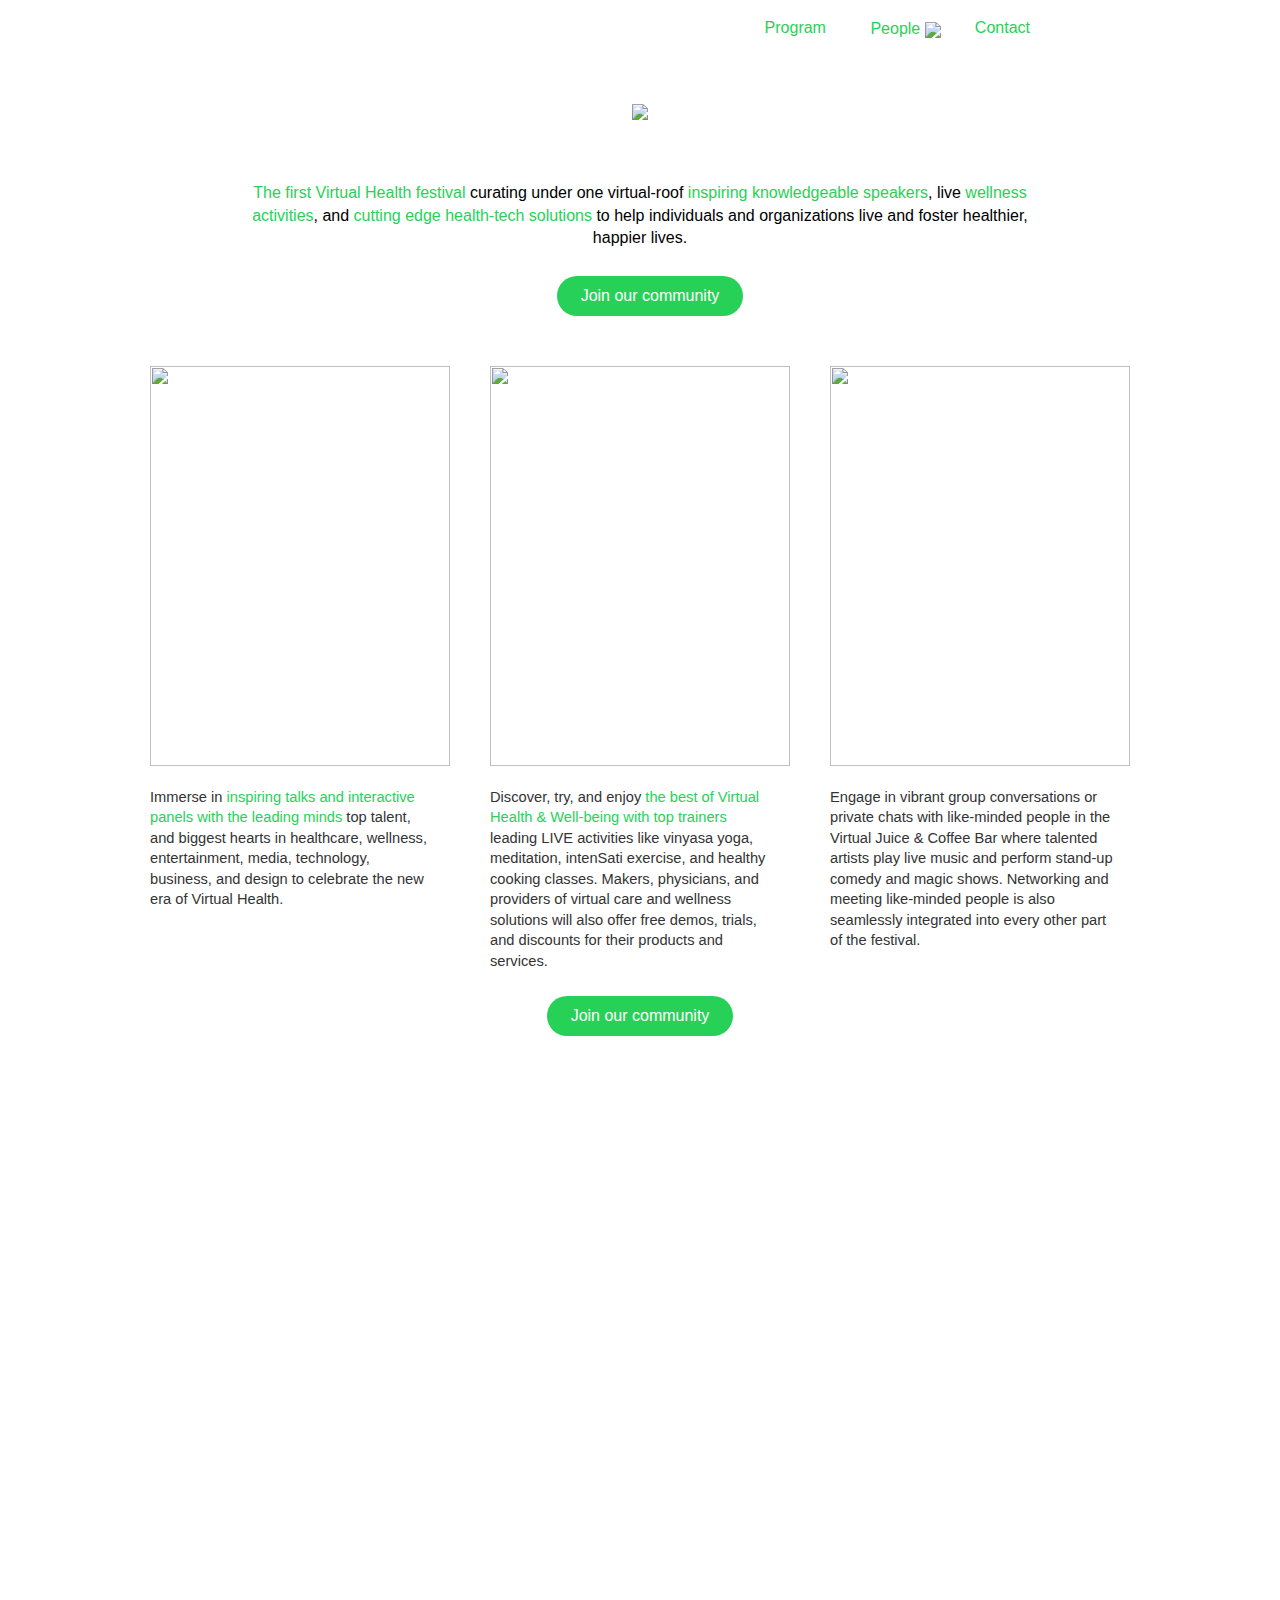
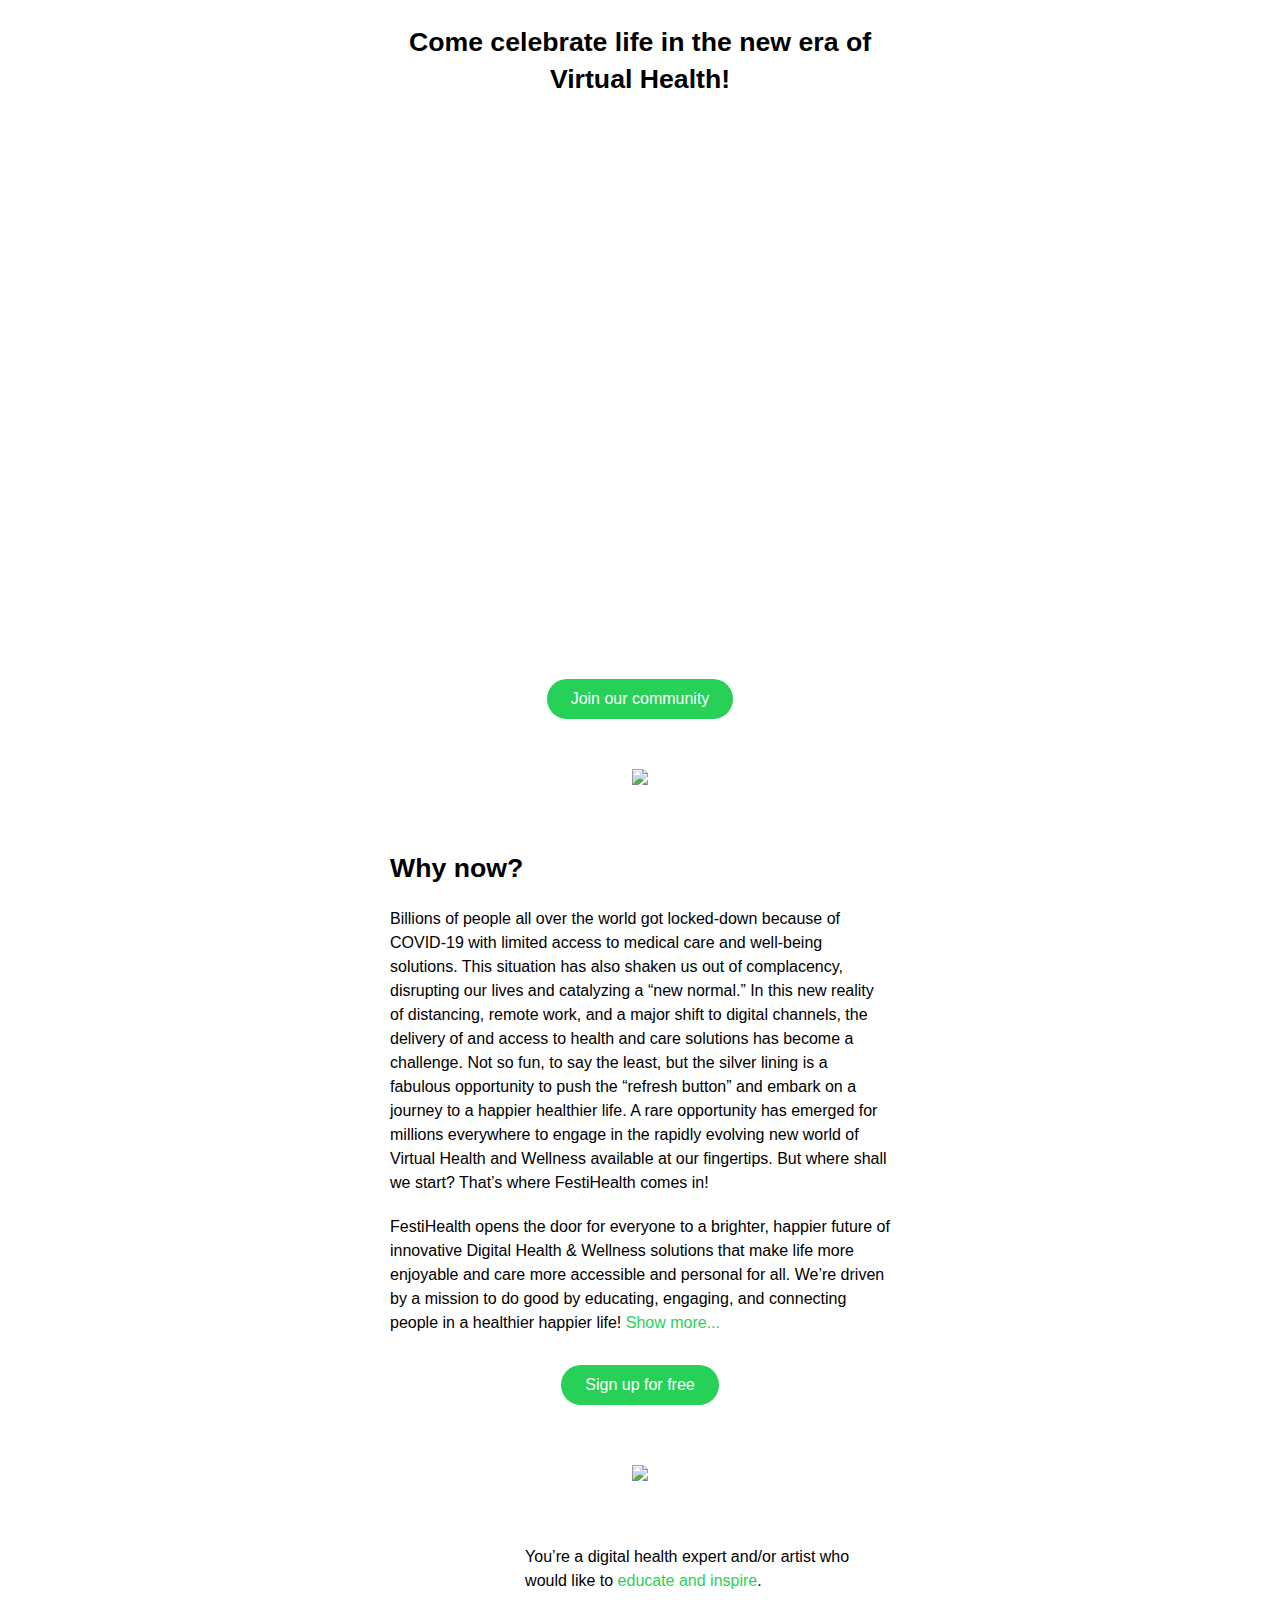
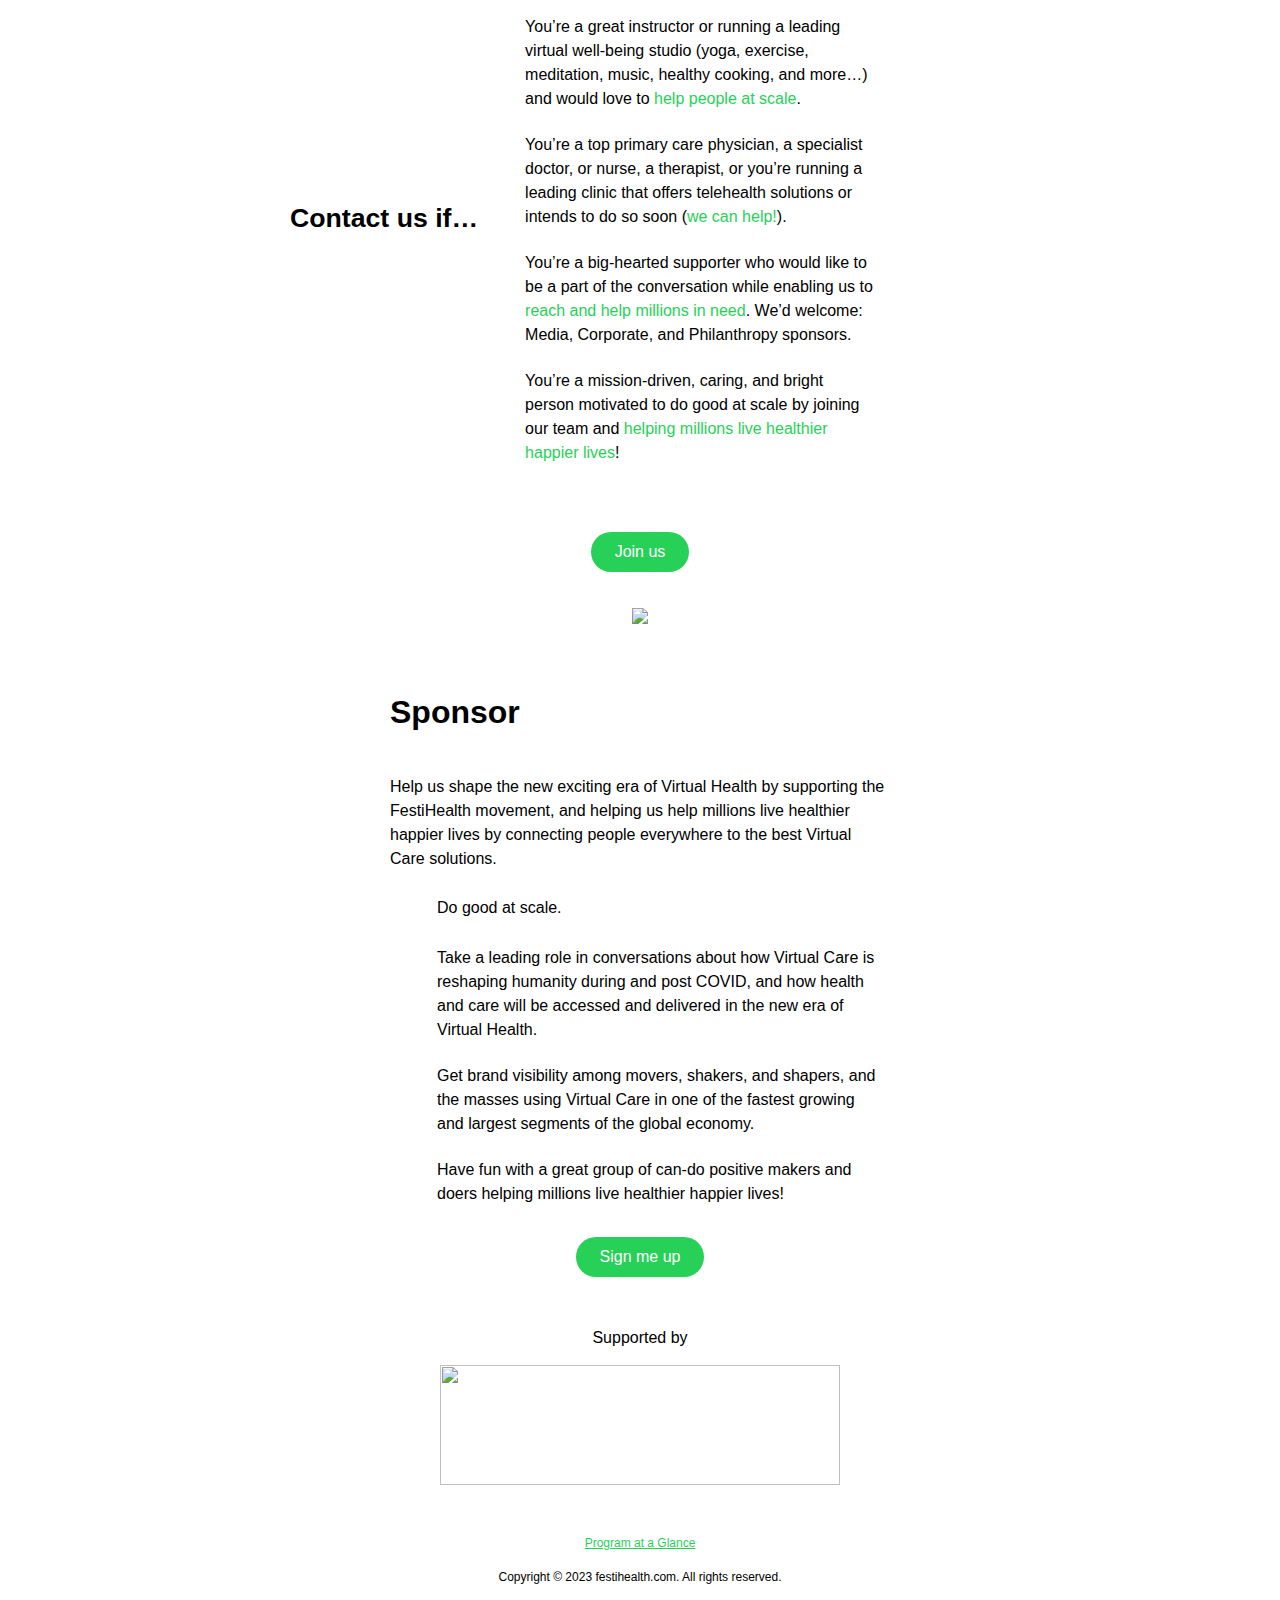
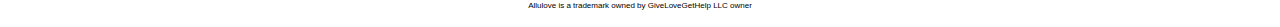
==== commit ce3ae636: "Update index.html" ====
--- a/index.html
+++ b/index.html
@@ -286,7 +286,7 @@
             <div class="content-footer"></div>
         </div>
         <a class="programs" href="./agenda.html" role="button" tabindex="0" prefetch="false" rel="nofollow">Program at a Glance</a>
-        <div class="footer">Copyright © 2022 festihealth.com. All rights reserved.</div>
+        <div class="footer">Copyright © 2023 festihealth.com. All rights reserved.</div>
         <div class="small-footer">Allulove is a trademark owned by GiveLoveGetHelp LLC owner</div>
     </div>
 </body>
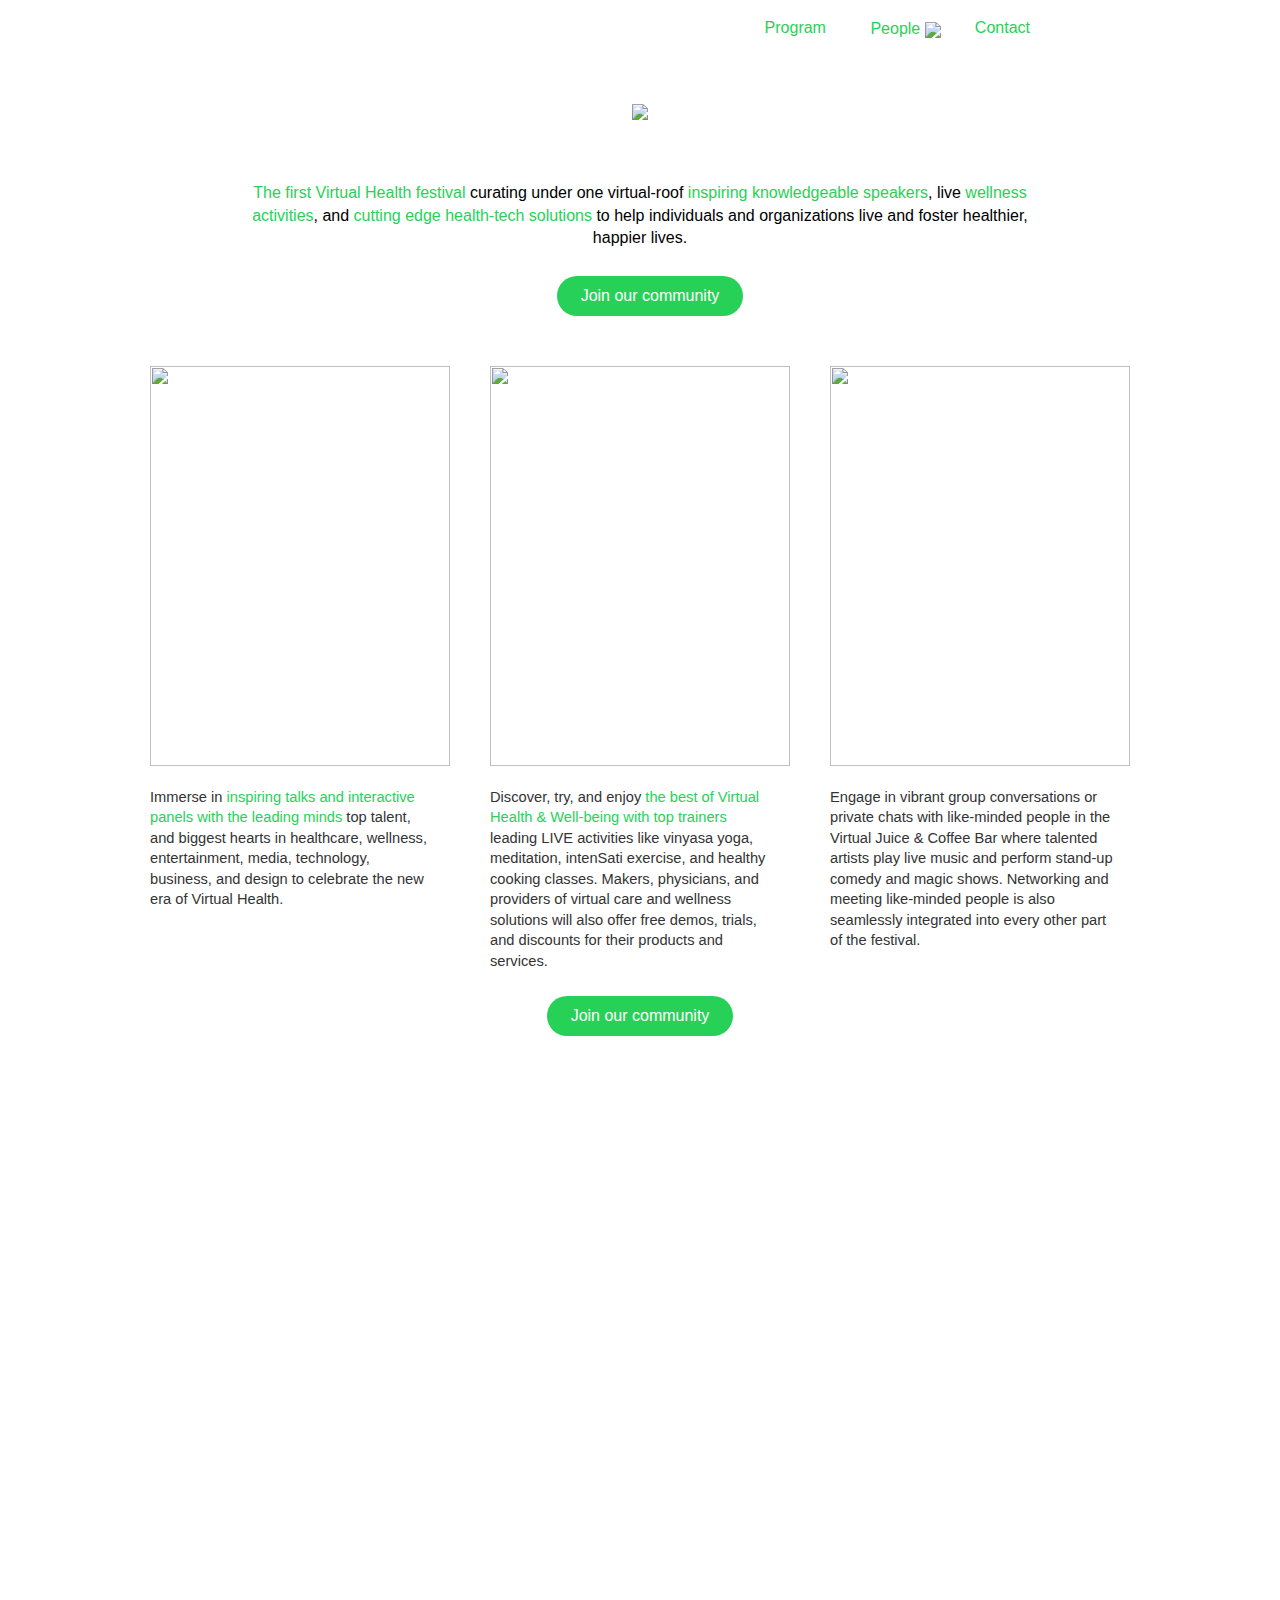
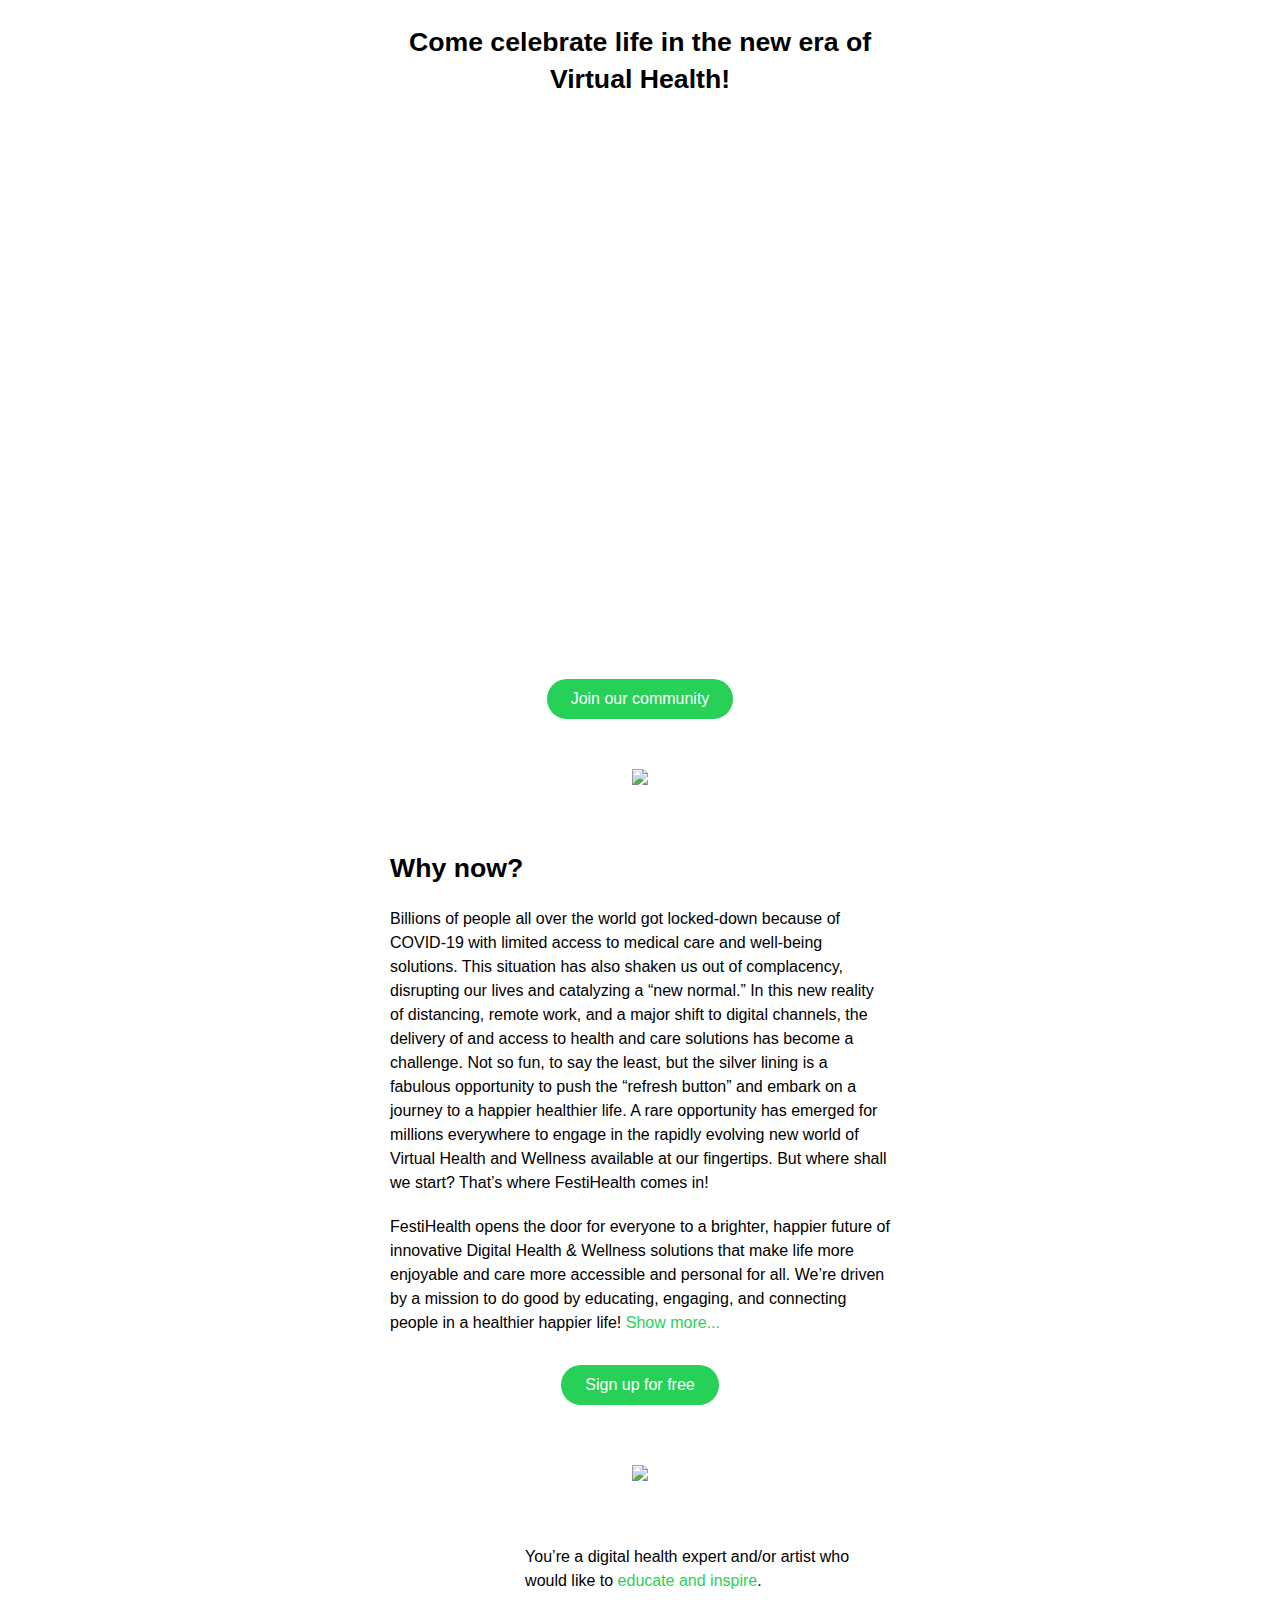
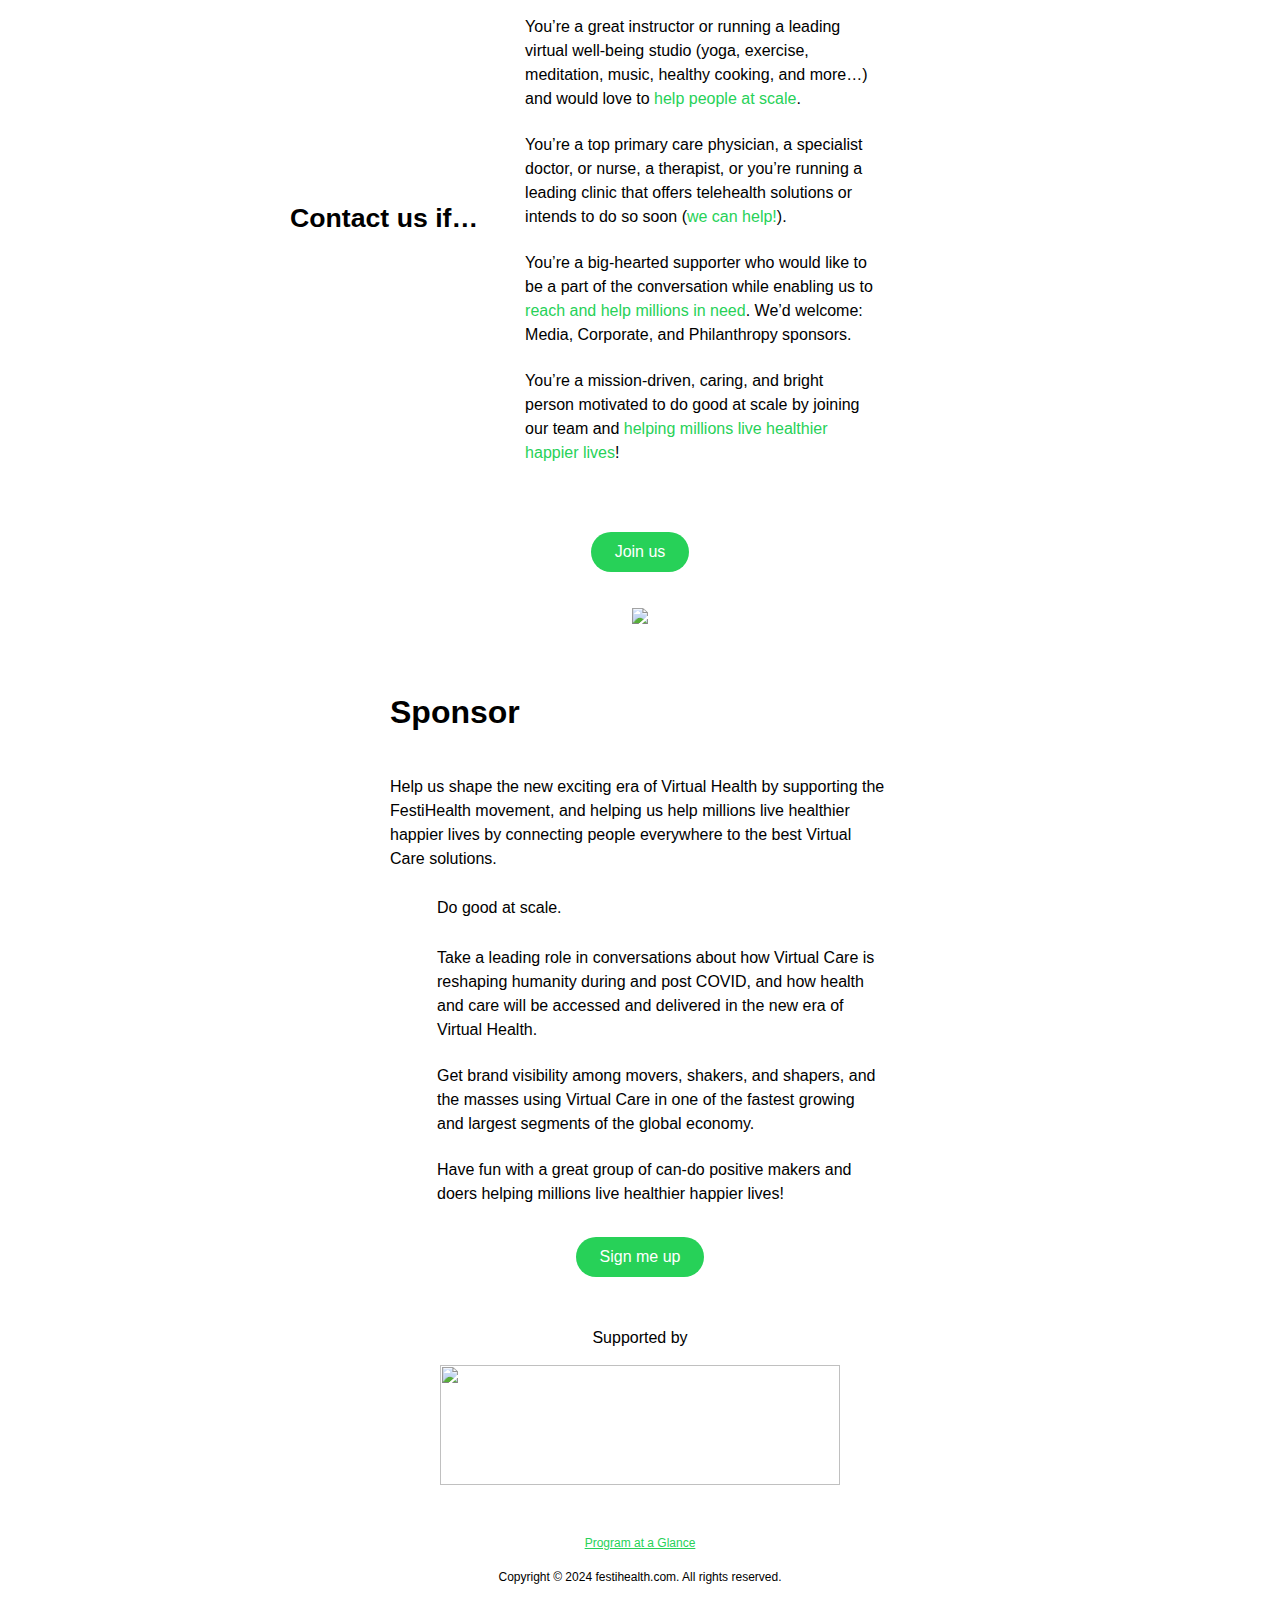
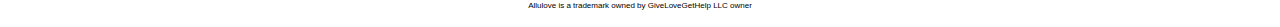
==== commit d2e7287f: "Update index.html" ====
--- a/index.html
+++ b/index.html
@@ -286,7 +286,7 @@
             <div class="content-footer"></div>
         </div>
         <a class="programs" href="./agenda.html" role="button" tabindex="0" prefetch="false" rel="nofollow">Program at a Glance</a>
-        <div class="footer">Copyright © 2023 festihealth.com. All rights reserved.</div>
+        <div class="footer">Copyright © 2024 festihealth.com. All rights reserved.</div>
         <div class="small-footer">Allulove is a trademark owned by GiveLoveGetHelp LLC owner</div>
     </div>
 </body>
